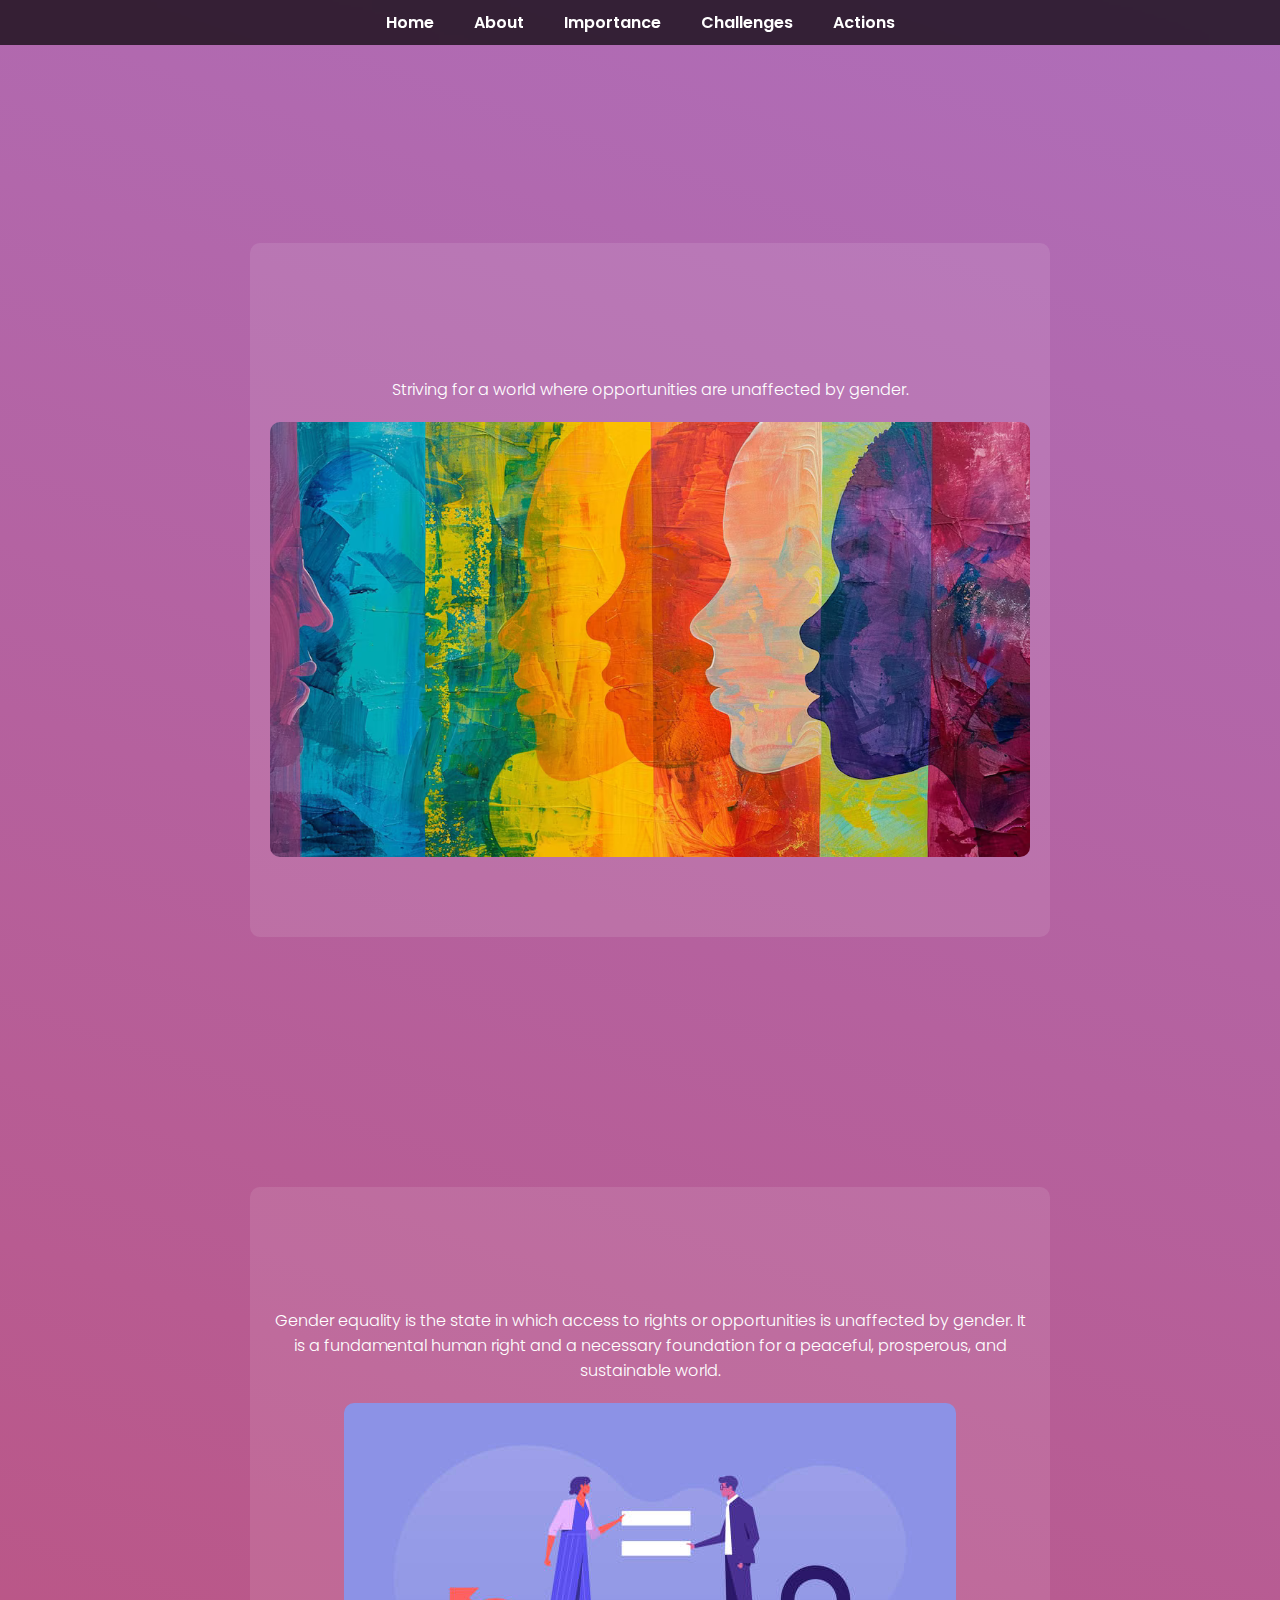
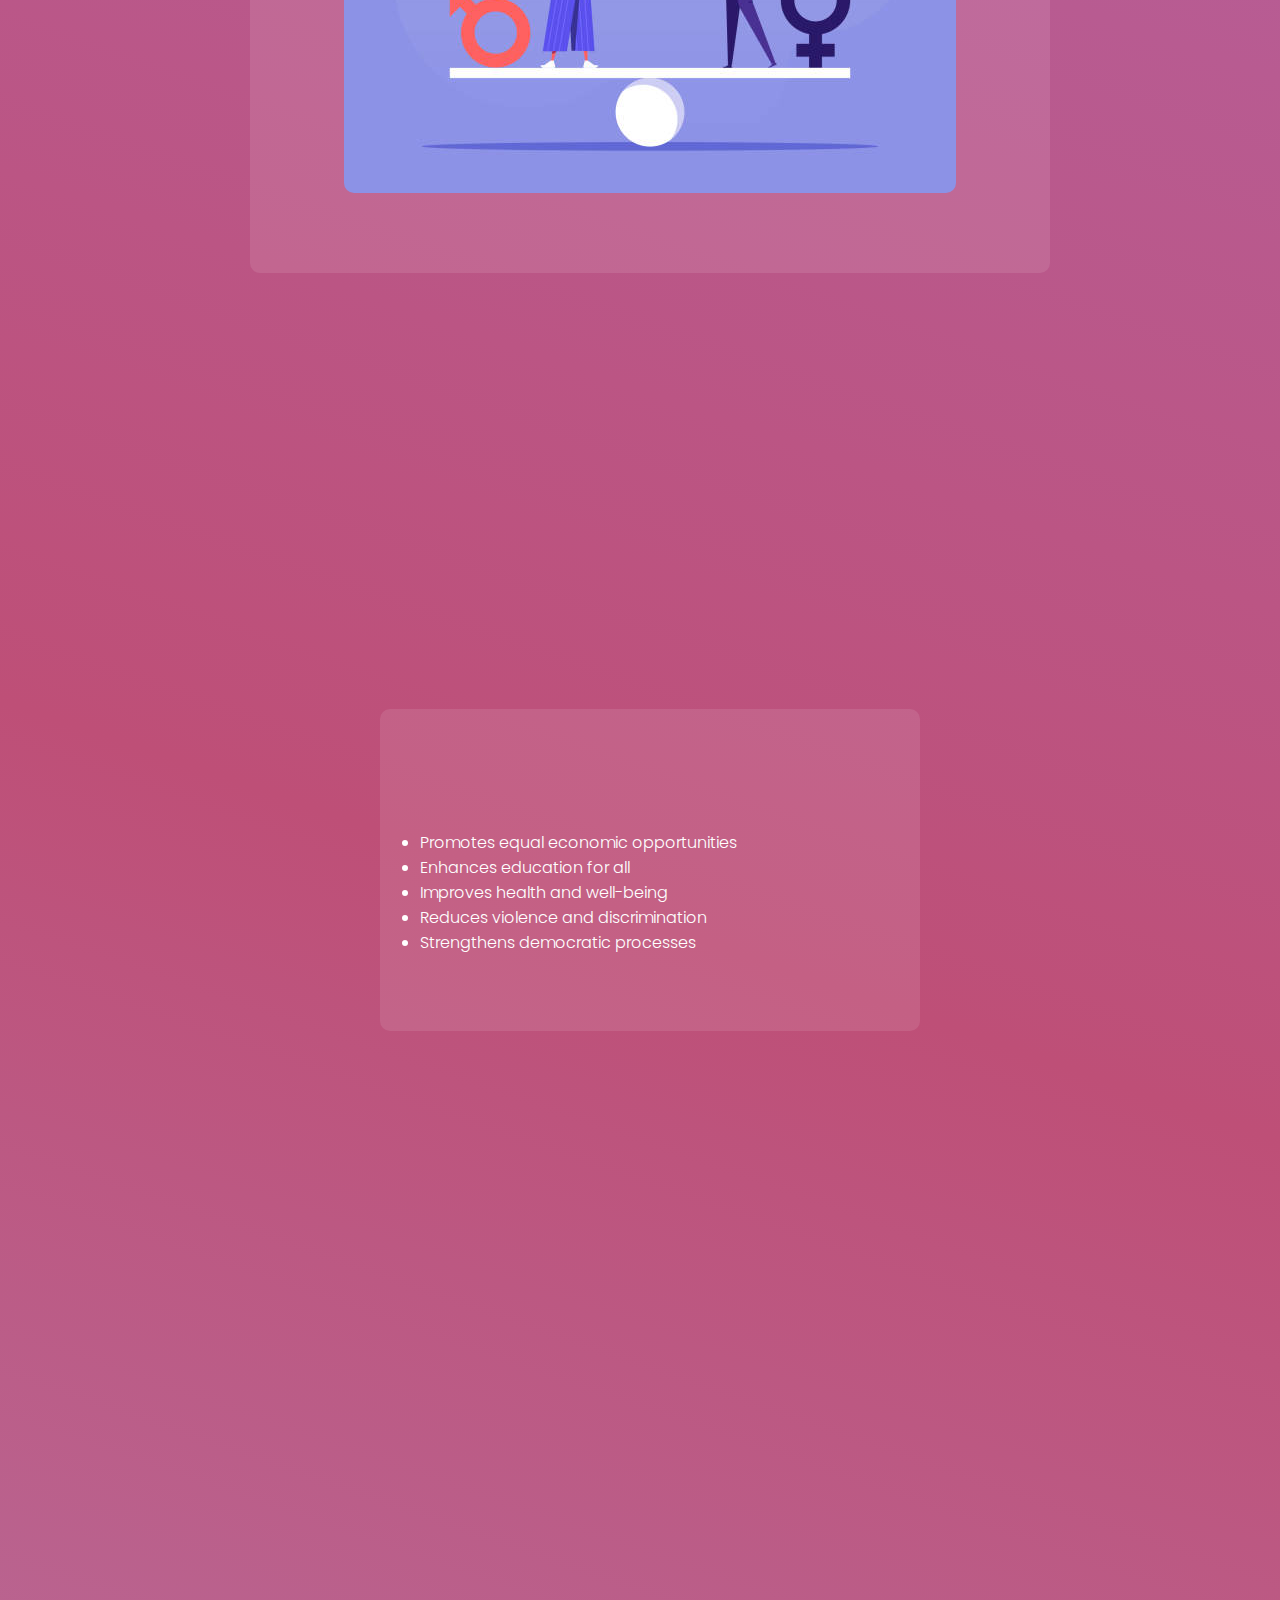
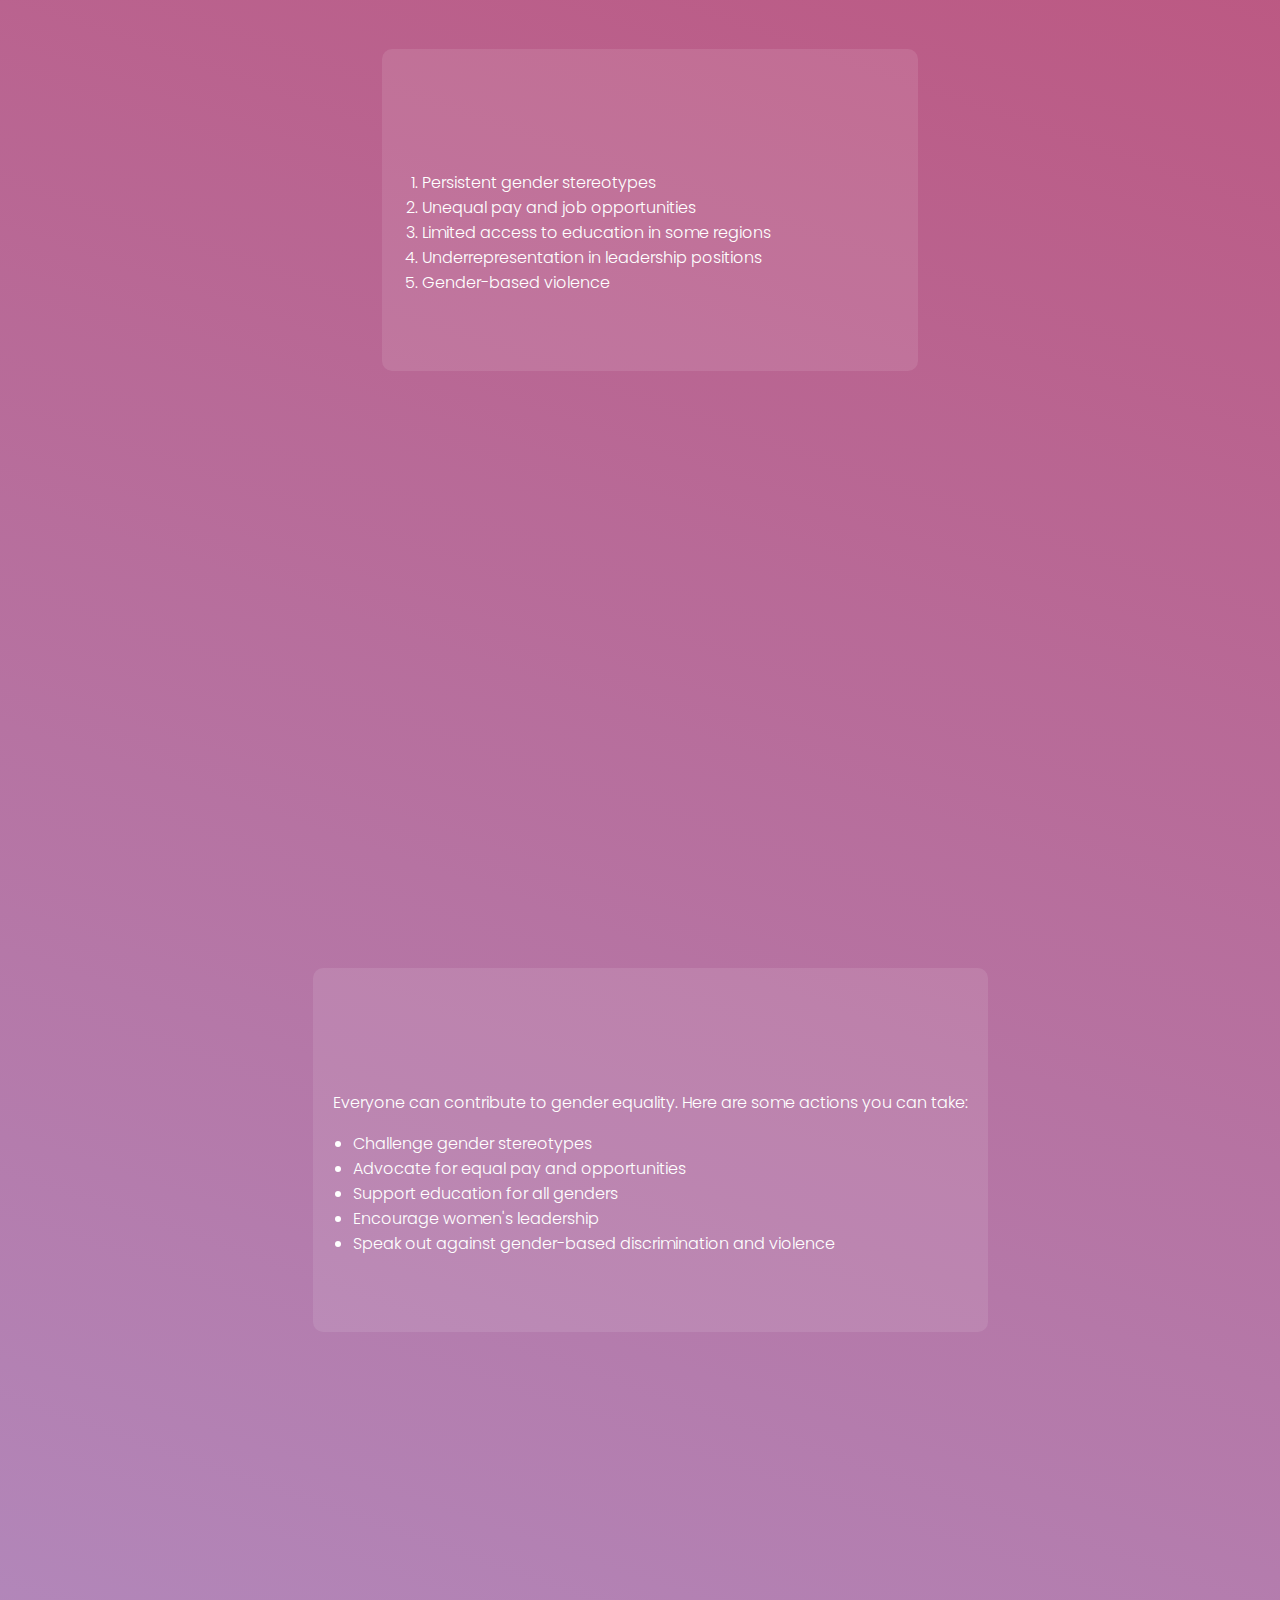
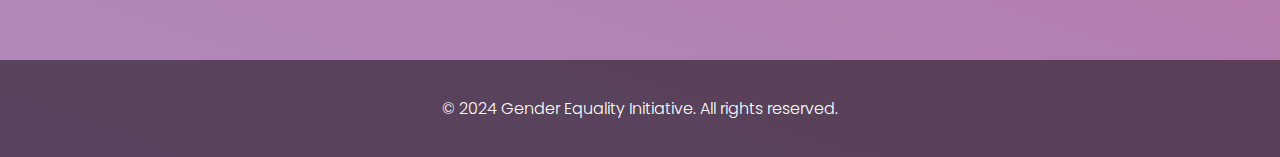
==== gender_equality_website/index.html @ d67848f8 "initial stable version" ====
<!DOCTYPE html>
<html lang="en">

<head>
    <meta charset="UTF-8">
    <meta name="viewport" content="width=device-width, initial-scale=1.0">
    <title>Gender Equality Initiative</title>
    <link rel="icon" href="./assets/icon_logo.png" type="image/x-icon">
    <link href="https://fonts.googleapis.com/css2?family=Poppins:wght@300;400;600&display=swap" rel="stylesheet">
    <link rel="stylesheet" href="style.css">
</head>

<body class="gradient-background">
    <div class="container">
        <header>
            <nav class="navbar">
                <ul>
                    <li><a href="#home">Home</a></li>
                    <li><a href="#about">About</a></li>
                    <li><a href="#importance">Importance</a></li>
                    <li><a href="#challenges">Challenges</a></li>
                    <li><a href="#actions">Actions</a></li>
                </ul>
            </nav>
        </header>

        <main>
            <section id="home">
                <div class="content">
                    <h1 class="animate-title">Gender Equality Initiative</h1>
                    <p>Striving for a world where opportunities are unaffected by gender.</p>
                    <img src="./assets/homepage_bg.png" alt="Gender Equality Symbol" class="home-image">
                </div>
            </section>

            <section id="about">
                <div class="content">
                    <h2 class="animate-title">About Gender Equality</h2>
                    <p>Gender equality is the state in which access to rights or opportunities is unaffected by gender.
                        It is a fundamental human right and a necessary foundation for a peaceful, prosperous, and
                        sustainable world.
                    </p>
                    <img src="./assets/aboutpage_img.jpg" alt="Gender Equality About" class="about-image">
                </div>
            </section>

            <section id="importance">
                <div class="content">
                    <h2 class="animate-title">Importance of Gender Equality</h2>
                    <ul>
                        <li>Promotes equal economic opportunities</li>
                        <li>Enhances education for all</li>
                        <li>Improves health and well-being</li>
                        <li>Reduces violence and discrimination</li>
                        <li>Strengthens democratic processes</li>
                    </ul>
                </div>
            </section>

            <section id="challenges">
                <div class="content">
                    <h2 class="animate-title">Challenges to Gender Equality</h2>
                    <ol>
                        <li>Persistent gender stereotypes</li>
                        <li>Unequal pay and job opportunities</li>
                        <li>Limited access to education in some regions</li>
                        <li>Underrepresentation in leadership positions</li>
                        <li>Gender-based violence</li>
                    </ol>
                </div>
            </section>

            <section id="actions">
                <div class="content">
                    <h2 class="animate-title">Actions to Promote Gender Equality</h2>
                    <p>Everyone can contribute to gender equality. Here are some actions you can take:</p>
                    <ul>
                        <li>Challenge gender stereotypes</li>
                        <li>Advocate for equal pay and opportunities</li>
                        <li>Support education for all genders</li>
                        <li>Encourage women's leadership</li>
                        <li>Speak out against gender-based discrimination and violence</li>
                    </ul>
                </div>
            </section>
        </main>
    </div>

    <footer>
        <p>&copy; 2024 Gender Equality Initiative. All rights reserved.</p>
    </footer>

    <script>
        document.addEventListener('DOMContentLoaded', function () {
            const sections = document.querySelectorAll('section');
            const navLinks = document.querySelectorAll('nav a');

            function highlightNavLink() {
                const scrollPosition = window.scrollY;

                sections.forEach((section, index) => {
                    const sectionTop = section.offsetTop - 100;
                    const sectionBottom = sectionTop + section.offsetHeight;

                    if (scrollPosition >= sectionTop && scrollPosition < sectionBottom) {
                        navLinks.forEach(link => link.classList.remove('active'));
                        navLinks[index].classList.add('active');
                        section.classList.add('visible');
                    }
                });
            }

            window.addEventListener('scroll', highlightNavLink);
            highlightNavLink();
        });
    </script>
</body>

</html>
---- gender_equality_website/style.css ----
/* General CSS */
body, html {
    margin: 0;
    padding: 0;
    font-family: 'Poppins', sans-serif;
    scroll-behavior: smooth;
    overflow-x: hidden;
}

.gradient-background {
    background: linear-gradient(199deg, #a87bd6, #be4f77, #aba5de, #c26ee5, #8f6eff, #ffffff);
    background-size: 360% 360%;
    animation: gradient-animation 20s ease infinite;
    color: white;
}

@keyframes gradient-animation {
    0% { background-position: 0% 50%; }
    50% { background-position: 100% 50%; }
    100% { background-position: 0% 50%; }
}

.container {
    display: flex;
    justify-content: center;
    align-items: flex-start;
    gap: 20px;
    padding-top: 20px;
}

/* Navbar */
.navbar {
    position: fixed;
    top: 0;
    left: 0;
    width: 100%;
    background-color: rgba(0, 0, 0, 0.7);
    backdrop-filter: blur(5px);
    z-index: 1000;
}

.navbar ul {
    list-style-type: none;
    padding: 10px 20px; /* Added padding for spacing */
    margin: 0;
    display: flex;
    justify-content: center; /* Center items */
}

.navbar ul li {
    margin: 0 20px; /* Adjusted margin for spacing */
}

.navbar ul li a {
    color: white;
    text-decoration: none;
    font-weight: 600;
    transition: color 0.3s ease;
    display: block;
}

.navbar ul li a:hover, .navbar ul li a.active {
    color: #a87bd6;
}

/* Main Content */
main {
    max-width: 800px;
    padding: 80px 20px 20px; /* Adjusted top padding to avoid overlap with navbar */
    border-radius: 10px;
}

section {
    min-height: 100vh;
    display: flex;
    align-items: center;
    justify-content: center;
    opacity: 1;
    transform: translateY(0);
    transition: opacity 0.5s, transform 0.5s;
    scroll-margin-top: 60px;
    margin: 40px 0; /* Added margin between sections */
}

.content {
    max-width: 800px;
    margin: 0 auto;
    padding: 20px 20px 60px; /* Added bottom padding for spacing */
    background-color: rgba(255, 255, 255, 0.1);
    border-radius: 10px;
}

.content p{
    text-align: center;
}

/* Headings */
h1, h2 {
    color: #ffffff;
    font-weight: 600;
    text-align: center;
}

h1 {
    font-size: 2.5em;
}

h2 {
    font-size: 2em;
}

p, li {
    font-weight: 300;
}

/* Title Animation */
.animate-title {
    opacity: 0;
    transform: translateY(20px);
    transition: opacity 0.5s 0.2s, transform 0.5s 0.2s;
}

section.visible .animate-title {
    opacity: 1;
    transform: translateY(0);
}

/* Lists */
ul, ol {
    padding-left: 20px;
}

.home-image, .about-image {
    max-width: 100%;
    height: auto;
    display: block;
    margin: 20px auto;
    border-radius: 10px;
}

/* Footer */
footer {
    text-align: center;
    padding: 20px;
    background-color: rgba(0, 0, 0, 0.5);
    font-weight: 300;
}

/* Responsive Adjustments */
@media (max-width: 1024px) {
    main {
        padding-top: 80px; /* Adjusted top padding */
    }
}

@media (max-width: 600px) {
    .navbar ul {
        flex-direction: column; /* Stack items vertically */
        align-items: center; /* Center items */
    }

    .navbar ul li {
        margin: 10px 0; /* Adjusted margin for spacing */
    }

    main {
        width: 90%;
        padding-top: 80px; /* Adjusted top padding */
        margin: 0 auto;
    }

    h1 {
        font-size: 1.8em;
    }

    h2 {
        font-size: 1.5em;
    }

    .home-image, .about-image {
        width: 100%;
        max-width: 100%;
    }
}
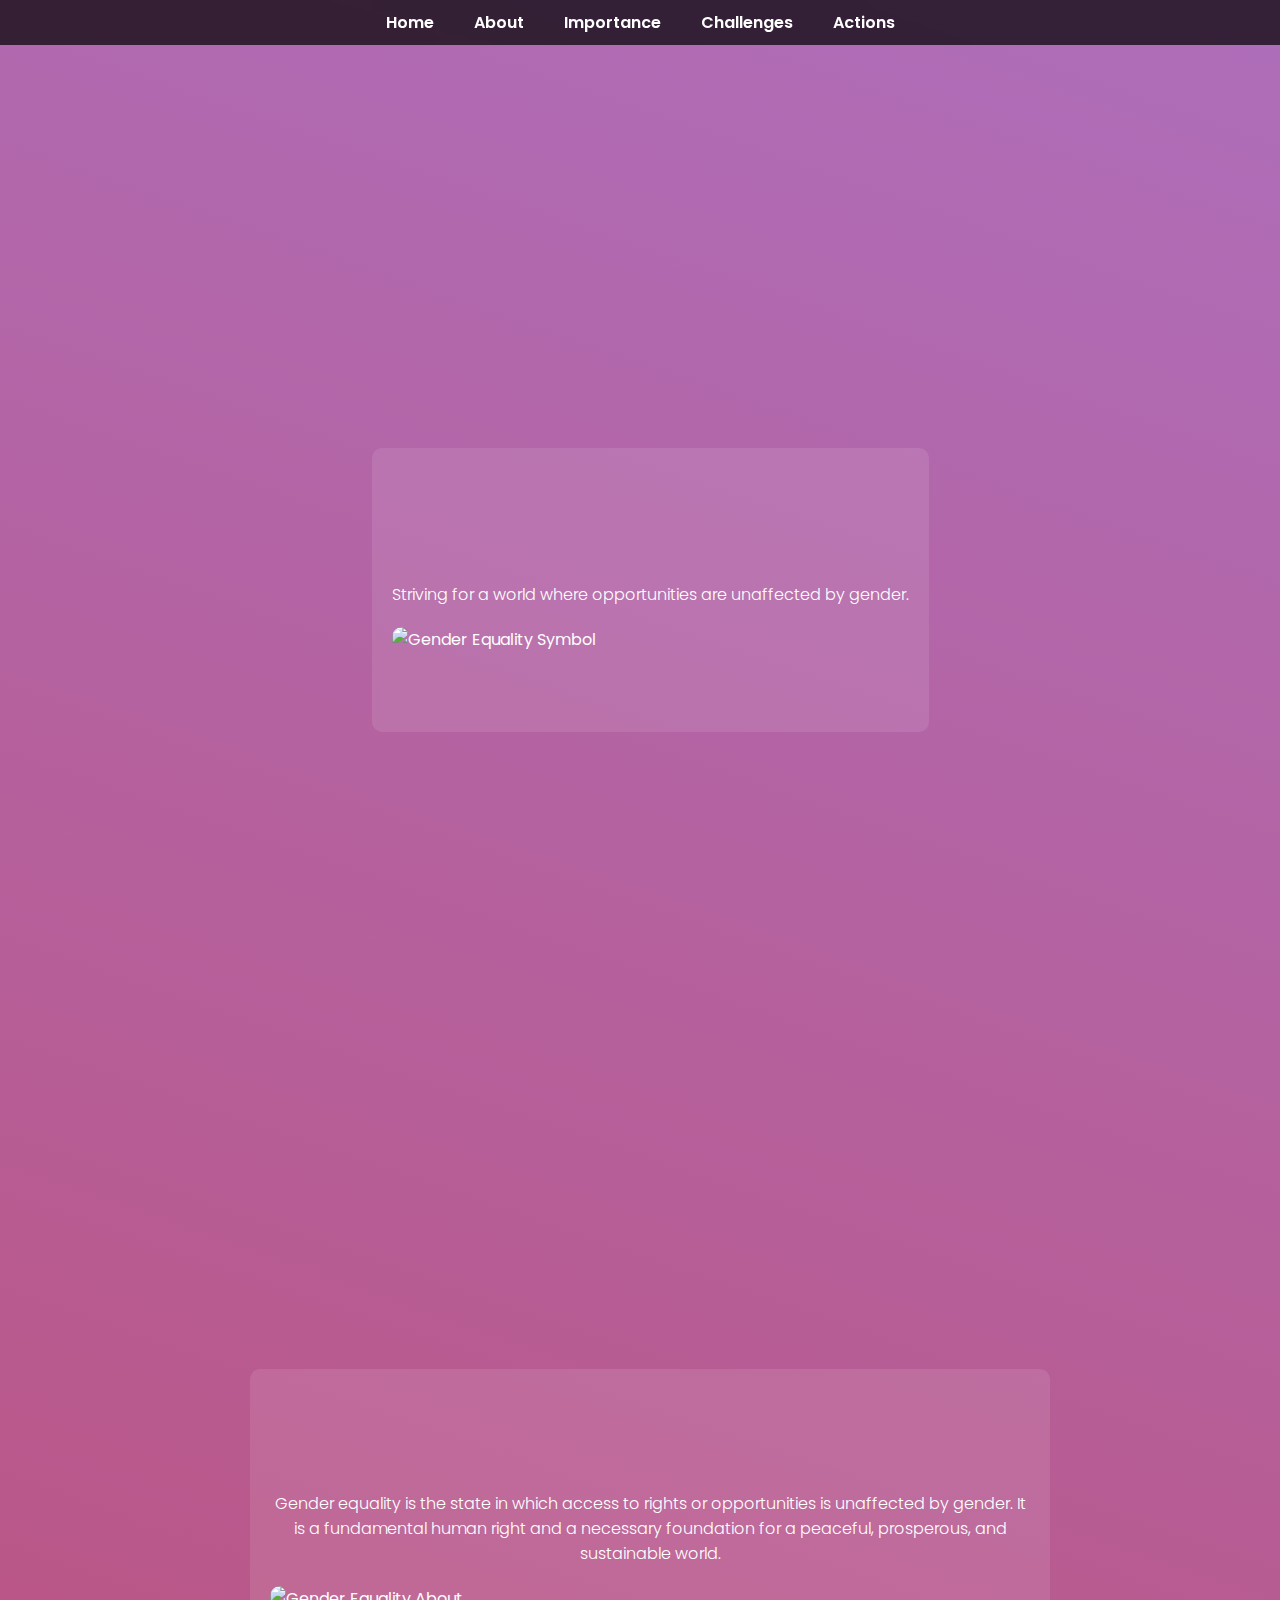
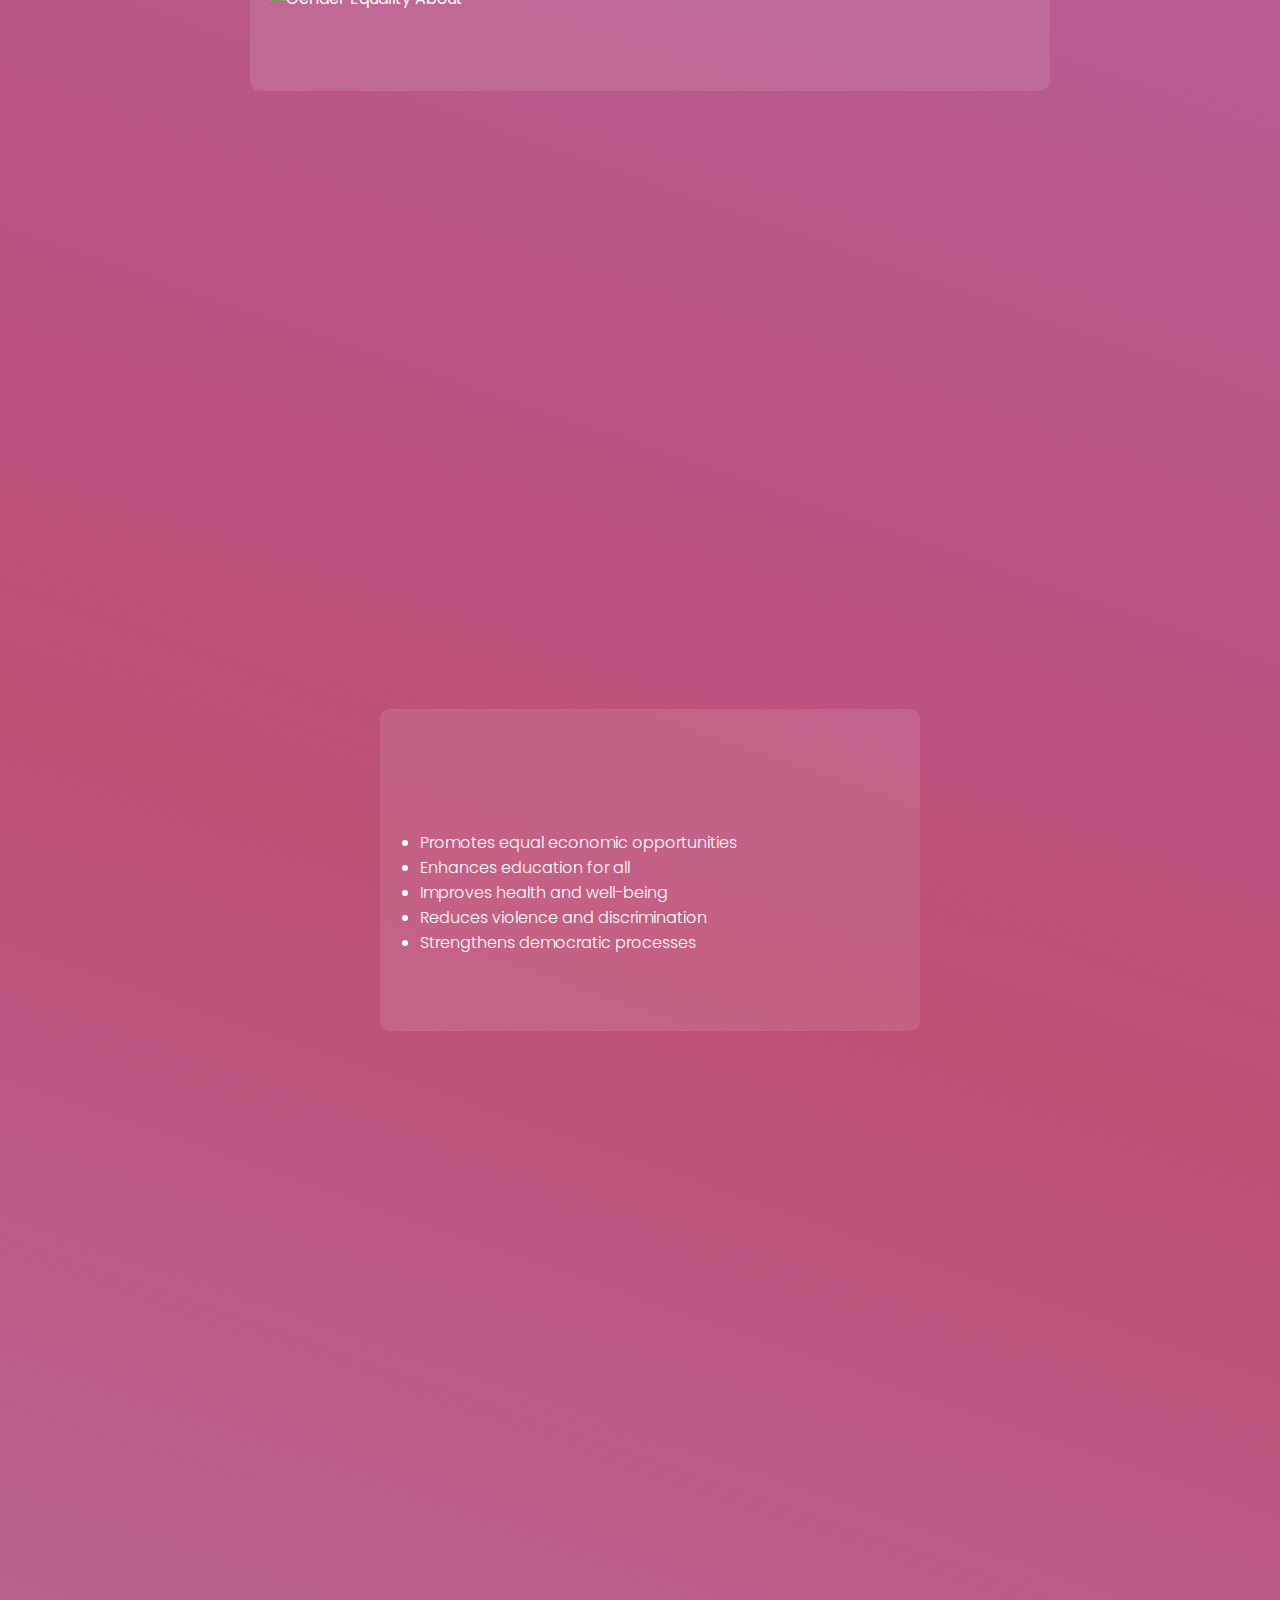
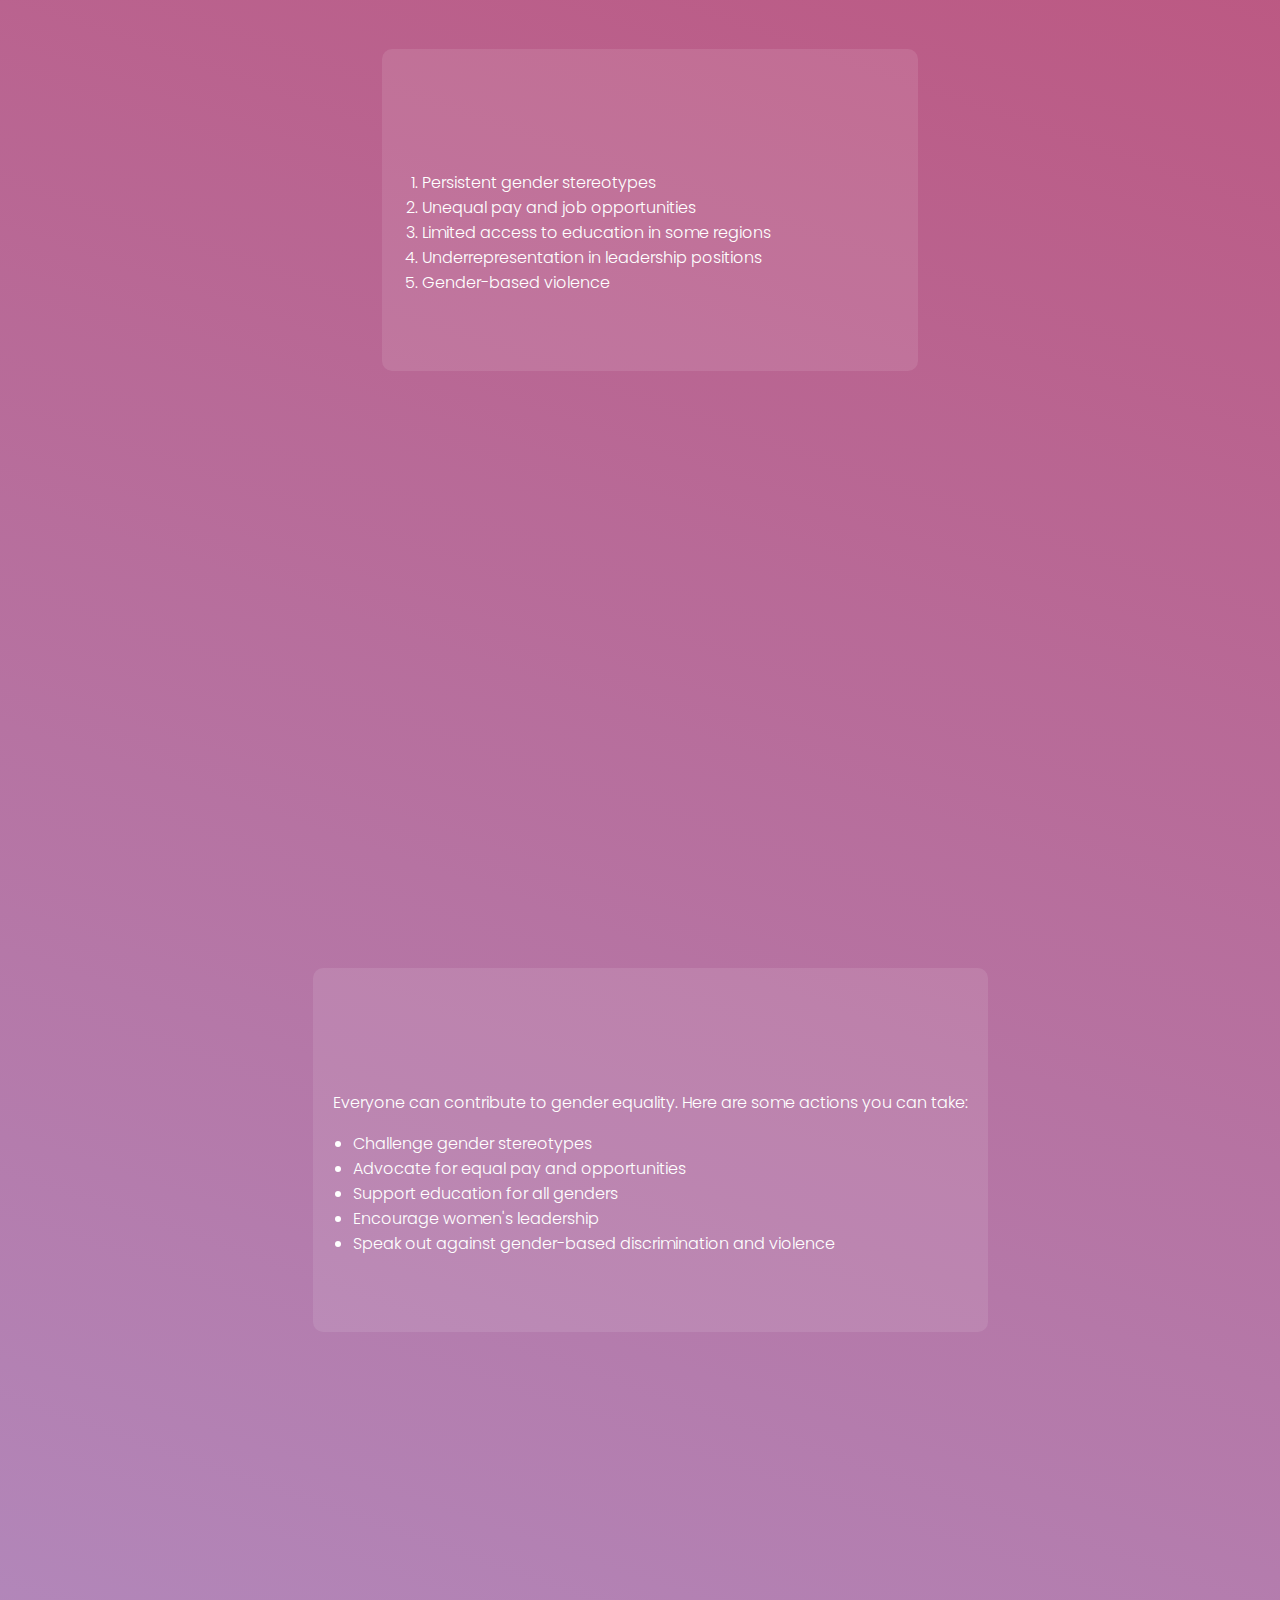
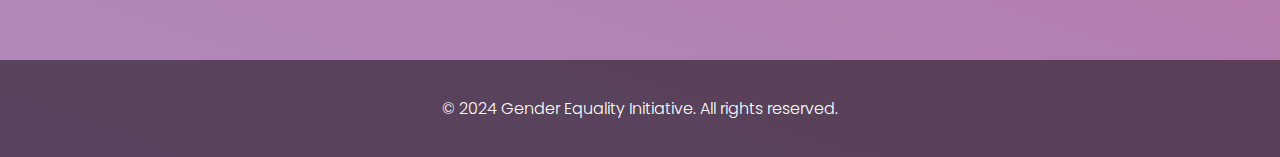
==== commit e426778d: "Update index.html" ====
--- a/gender_equality_website/index.html
+++ b/gender_equality_website/index.html
@@ -5,7 +5,7 @@
     <meta charset="UTF-8">
     <meta name="viewport" content="width=device-width, initial-scale=1.0">
     <title>Gender Equality Initiative</title>
-    <link rel="icon" href="./assets/icon_logo.png" type="image/x-icon">
+    <link rel="icon" href="./downloads/icon_logo.png" type="image/x-icon">
     <link href="https://fonts.googleapis.com/css2?family=Poppins:wght@300;400;600&display=swap" rel="stylesheet">
     <link rel="stylesheet" href="style.css">
 </head>
@@ -29,7 +29,7 @@
                 <div class="content">
                     <h1 class="animate-title">Gender Equality Initiative</h1>
                     <p>Striving for a world where opportunities are unaffected by gender.</p>
-                    <img src="./assets/homepage_bg.png" alt="Gender Equality Symbol" class="home-image">
+                    <img src="./downloads/homepage_bg.png" alt="Gender Equality Symbol" class="home-image">
                 </div>
             </section>
 
@@ -40,7 +40,7 @@
                         It is a fundamental human right and a necessary foundation for a peaceful, prosperous, and
                         sustainable world.
                     </p>
-                    <img src="./assets/aboutpage_img.jpg" alt="Gender Equality About" class="about-image">
+                    <img src="./downloads/aboutpage_img.jpg" alt="Gender Equality About" class="about-image">
                 </div>
             </section>
 
@@ -116,4 +116,4 @@
     </script>
 </body>
 
-</html>+</html>
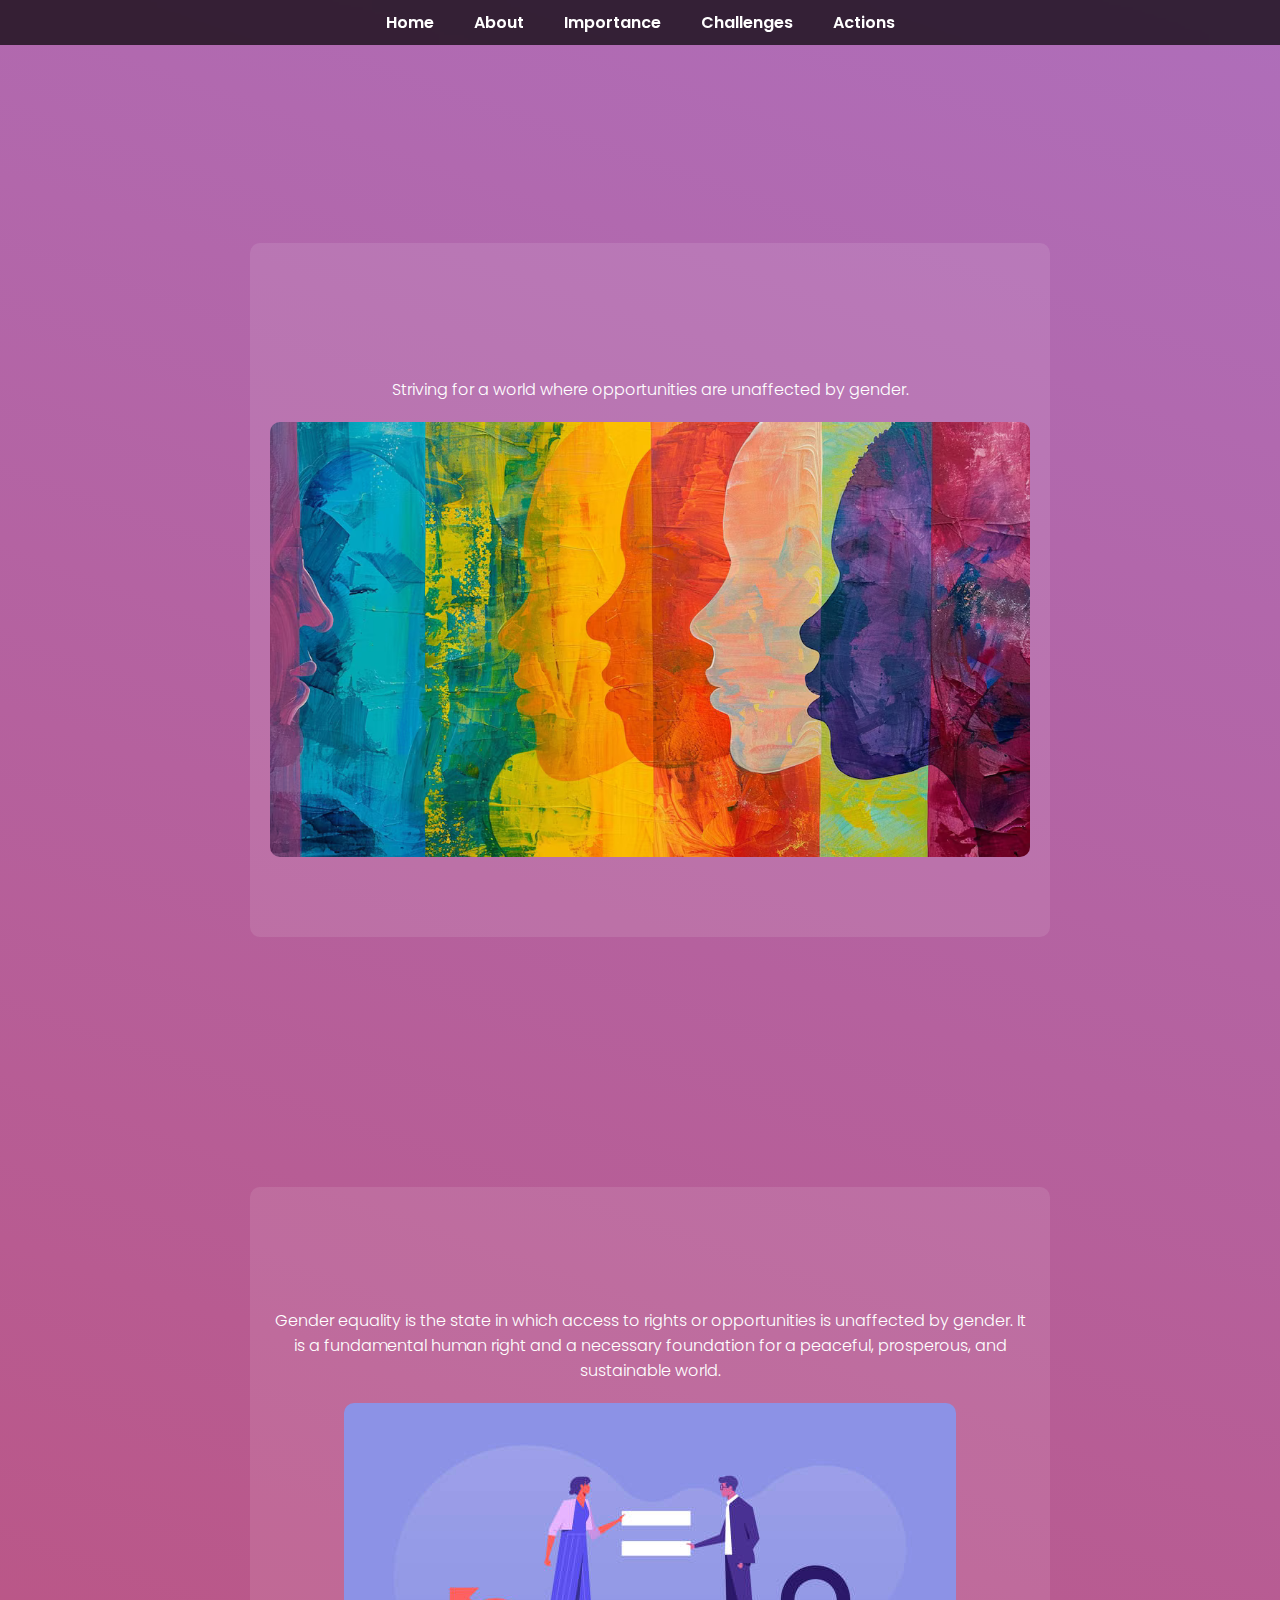
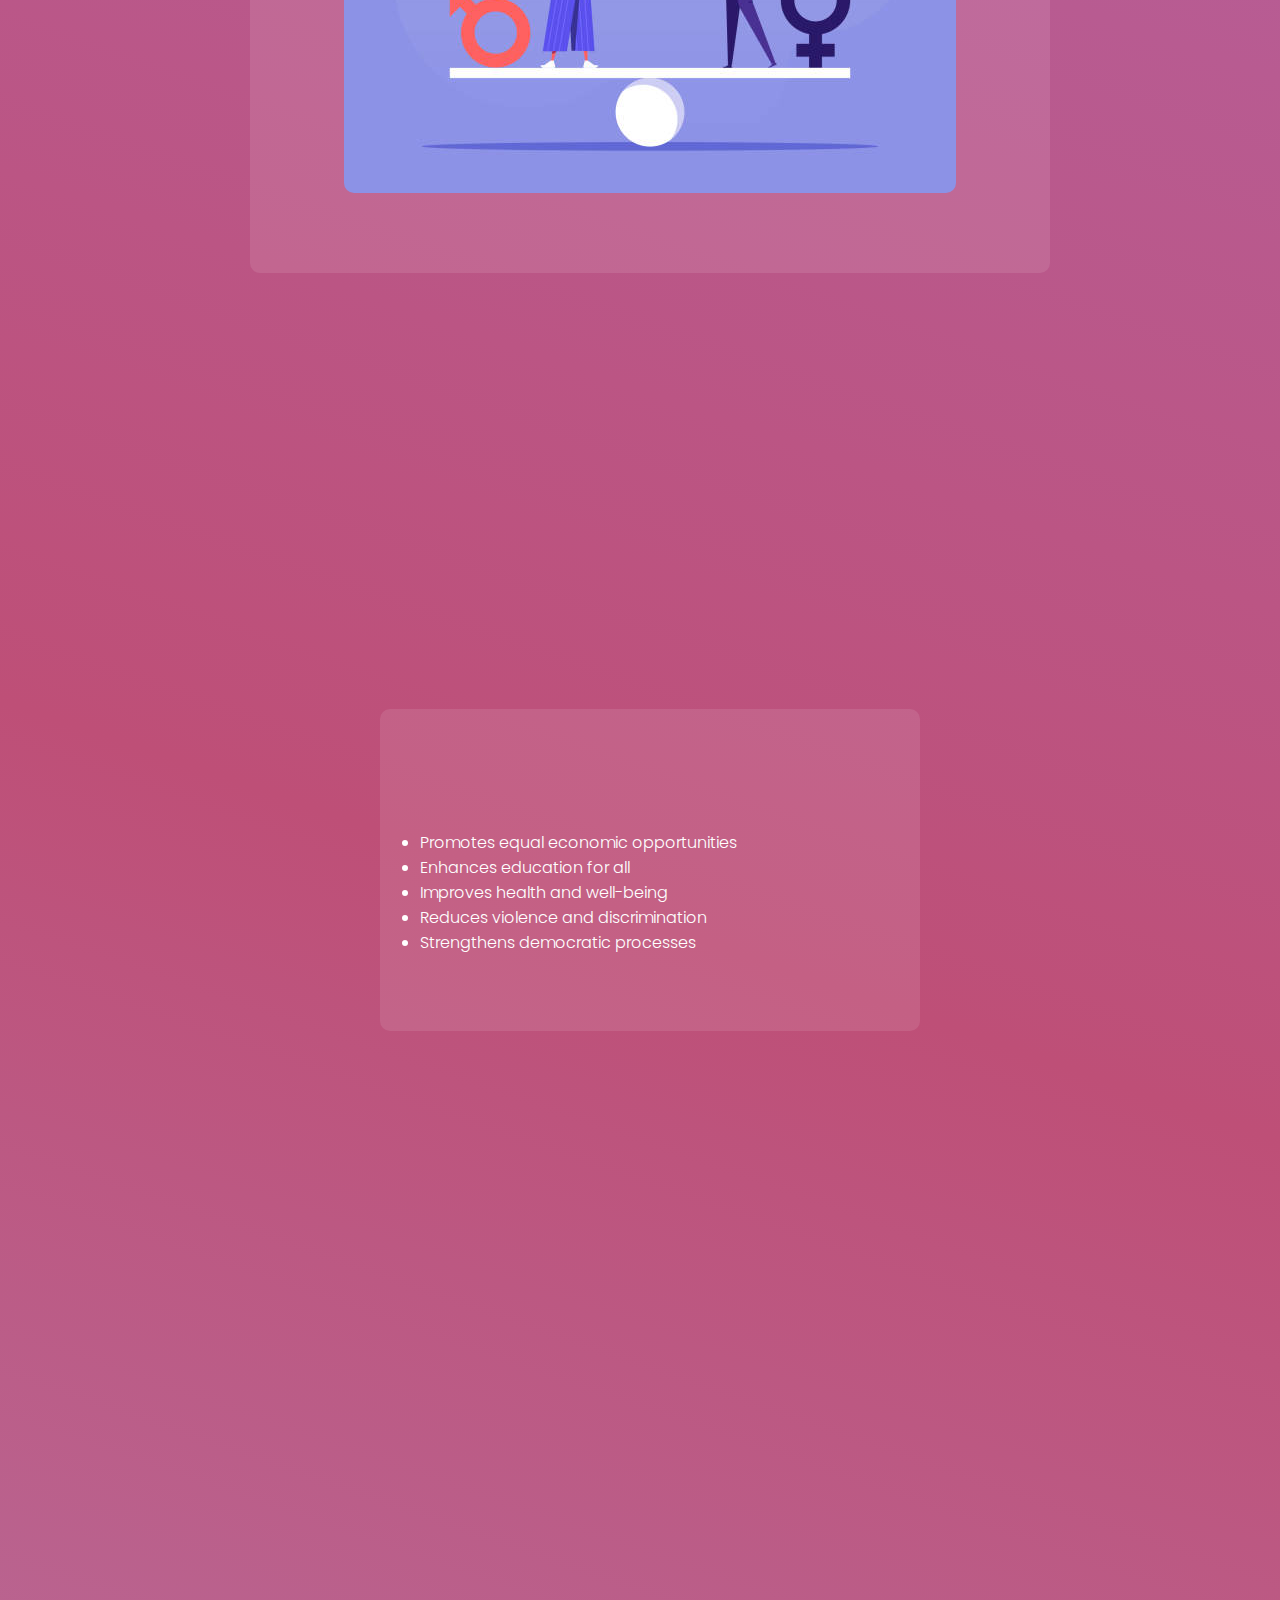
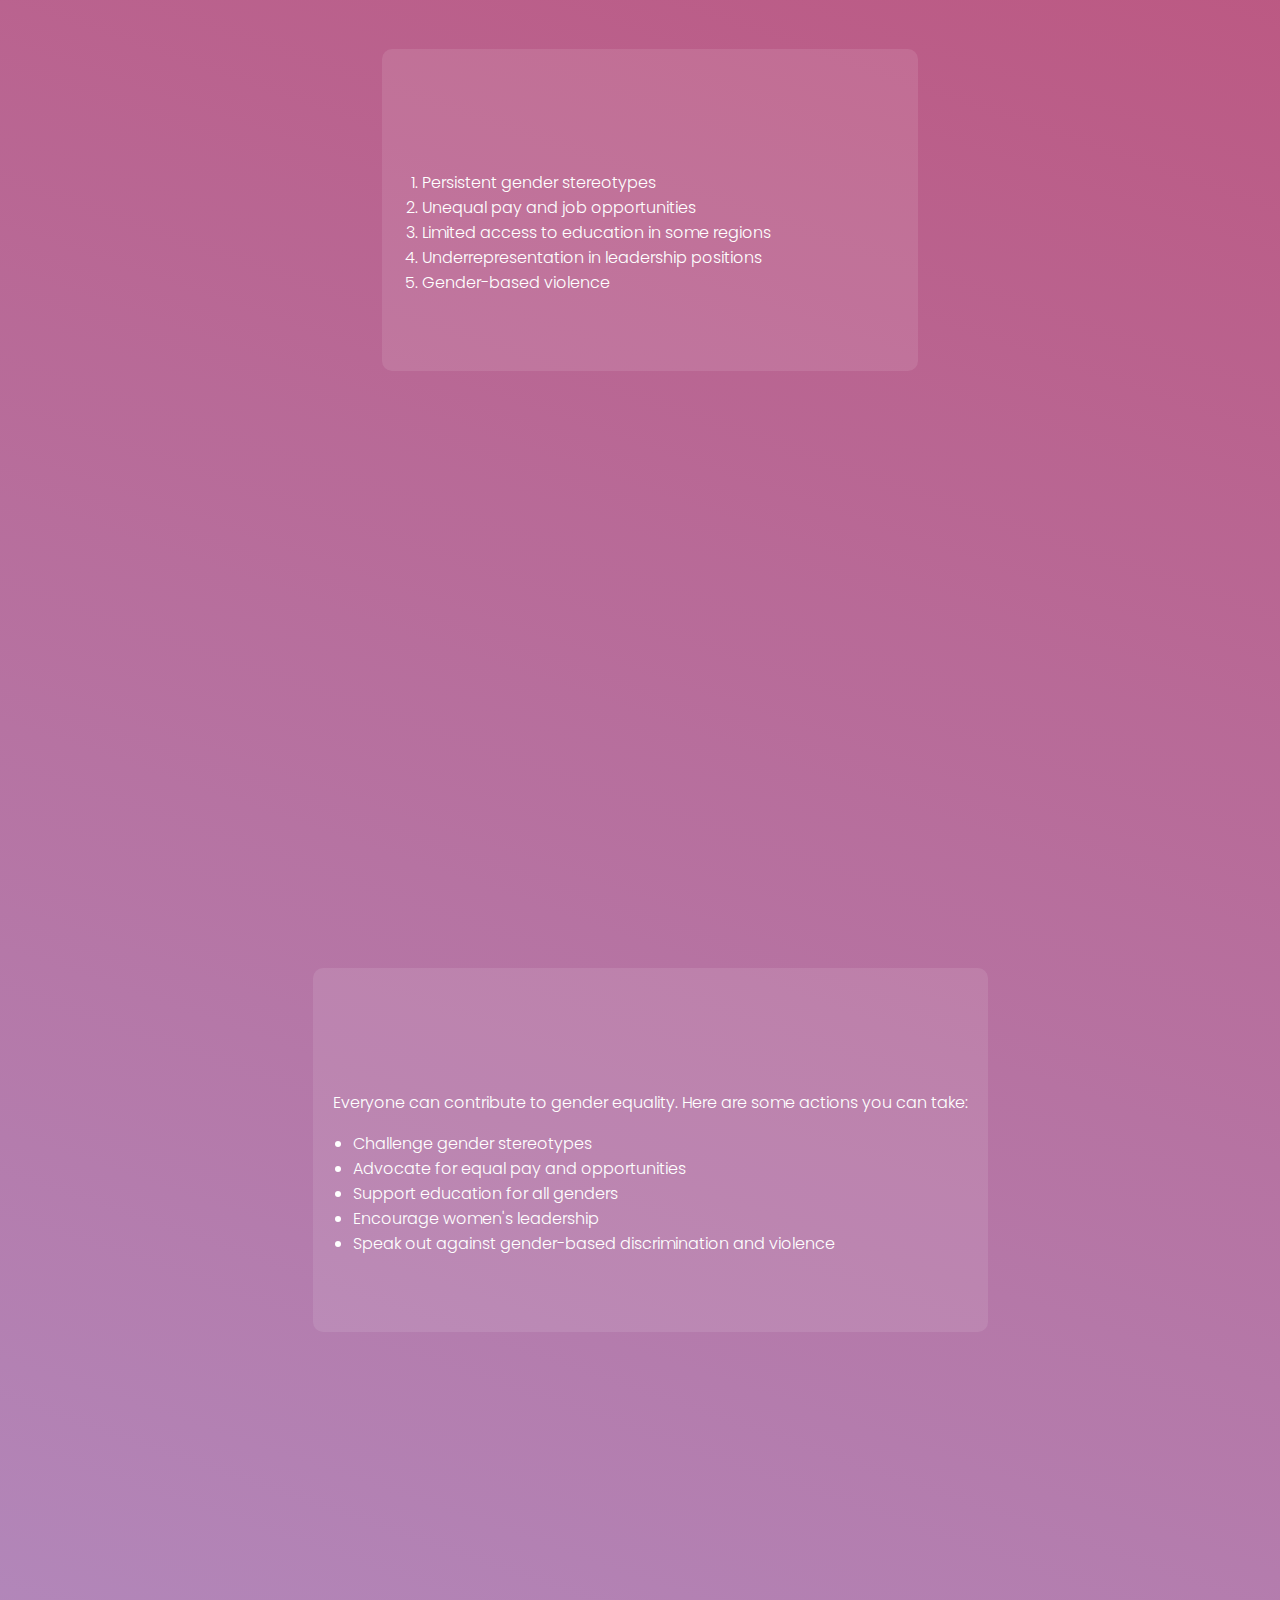
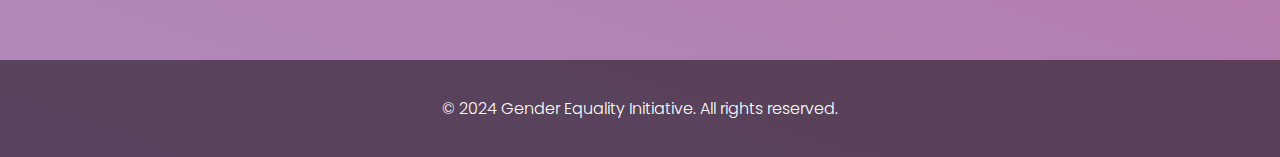
==== commit 2a68a36e: "Update index.html" ====
--- a/gender_equality_website/index.html
+++ b/gender_equality_website/index.html
@@ -5,7 +5,7 @@
     <meta charset="UTF-8">
     <meta name="viewport" content="width=device-width, initial-scale=1.0">
     <title>Gender Equality Initiative</title>
-    <link rel="icon" href="./downloads/icon_logo.png" type="image/x-icon">
+    <link rel="icon" href="./assets/icon_logo.png" type="image/x-icon">
     <link href="https://fonts.googleapis.com/css2?family=Poppins:wght@300;400;600&display=swap" rel="stylesheet">
     <link rel="stylesheet" href="style.css">
 </head>
@@ -29,7 +29,7 @@
                 <div class="content">
                     <h1 class="animate-title">Gender Equality Initiative</h1>
                     <p>Striving for a world where opportunities are unaffected by gender.</p>
-                    <img src="./downloads/homepage_bg.png" alt="Gender Equality Symbol" class="home-image">
+                    <img src="./assets/homepage_bg.png" alt="Gender Equality Symbol" class="home-image">
                 </div>
             </section>
 
@@ -40,7 +40,7 @@
                         It is a fundamental human right and a necessary foundation for a peaceful, prosperous, and
                         sustainable world.
                     </p>
-                    <img src="./downloads/aboutpage_img.jpg" alt="Gender Equality About" class="about-image">
+                    <img src="./assets/aboutpage_img.jpg" alt="Gender Equality About" class="about-image">
                 </div>
             </section>
 
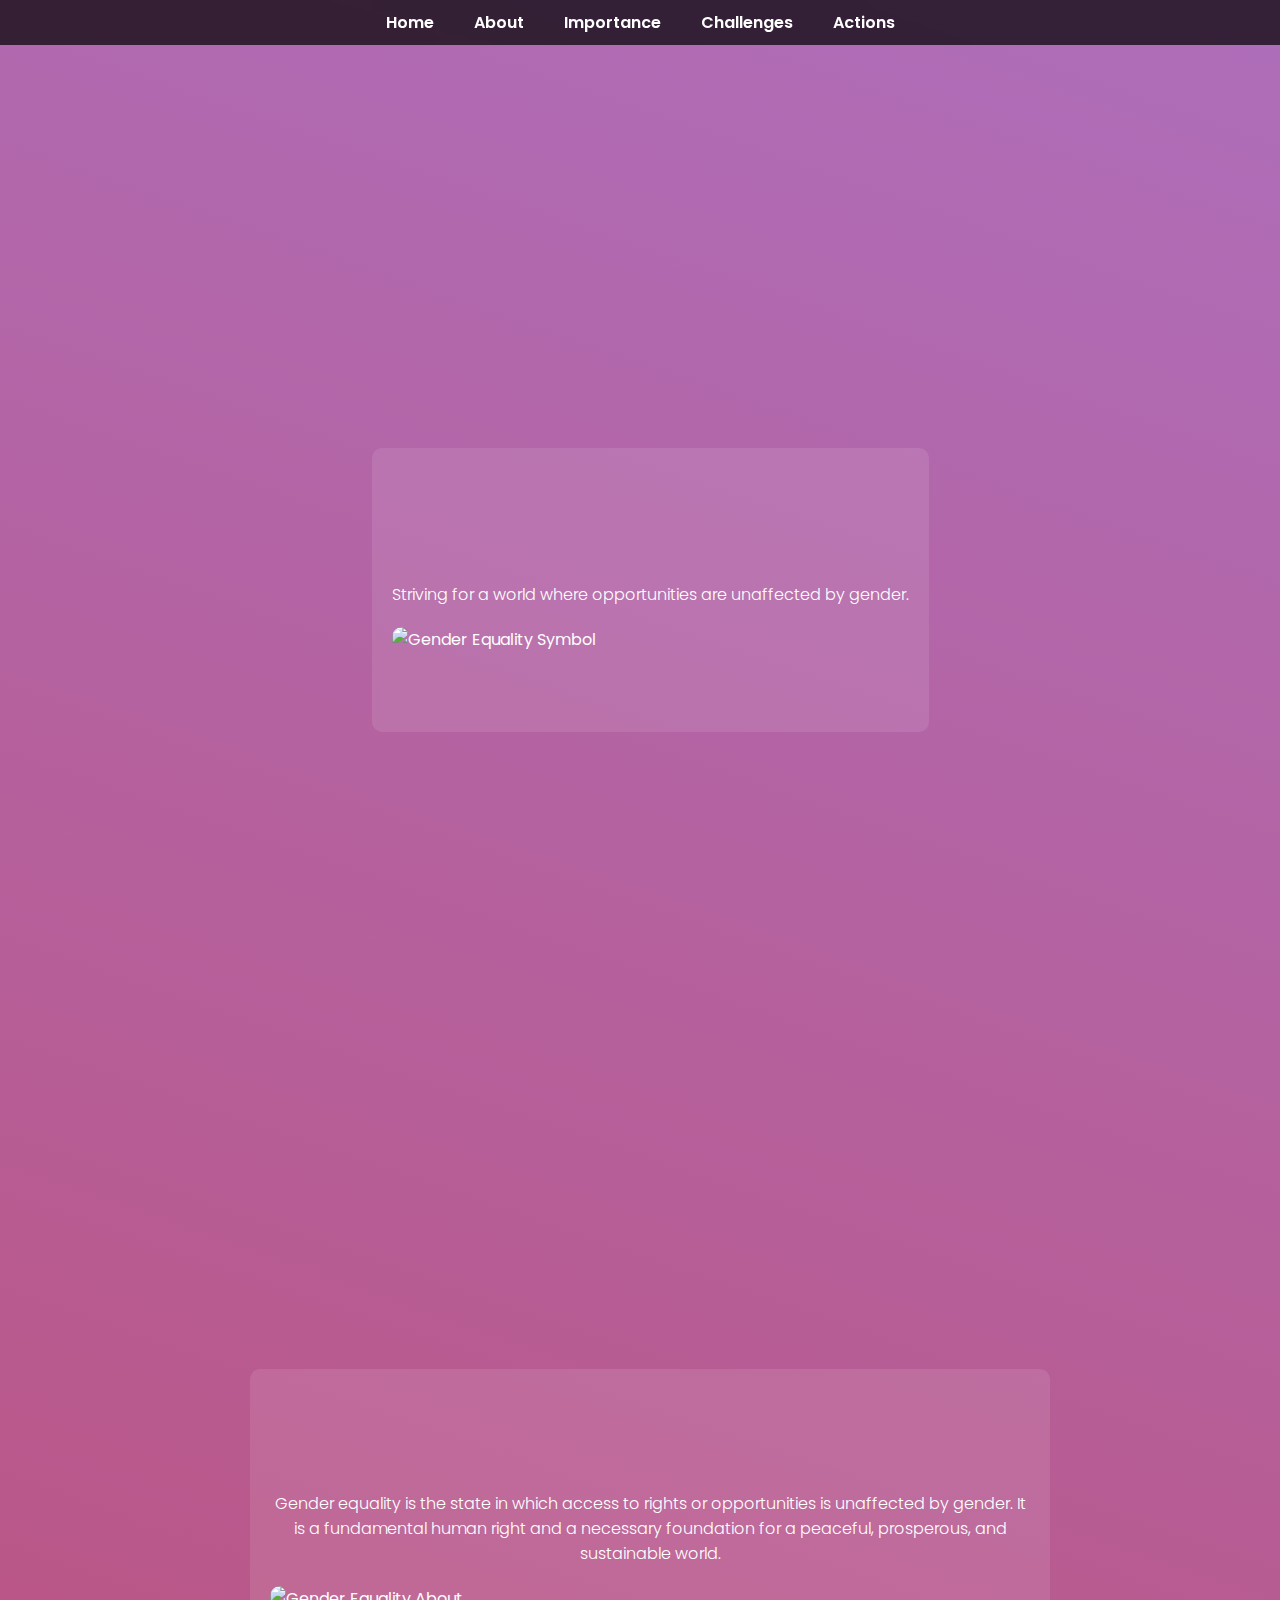
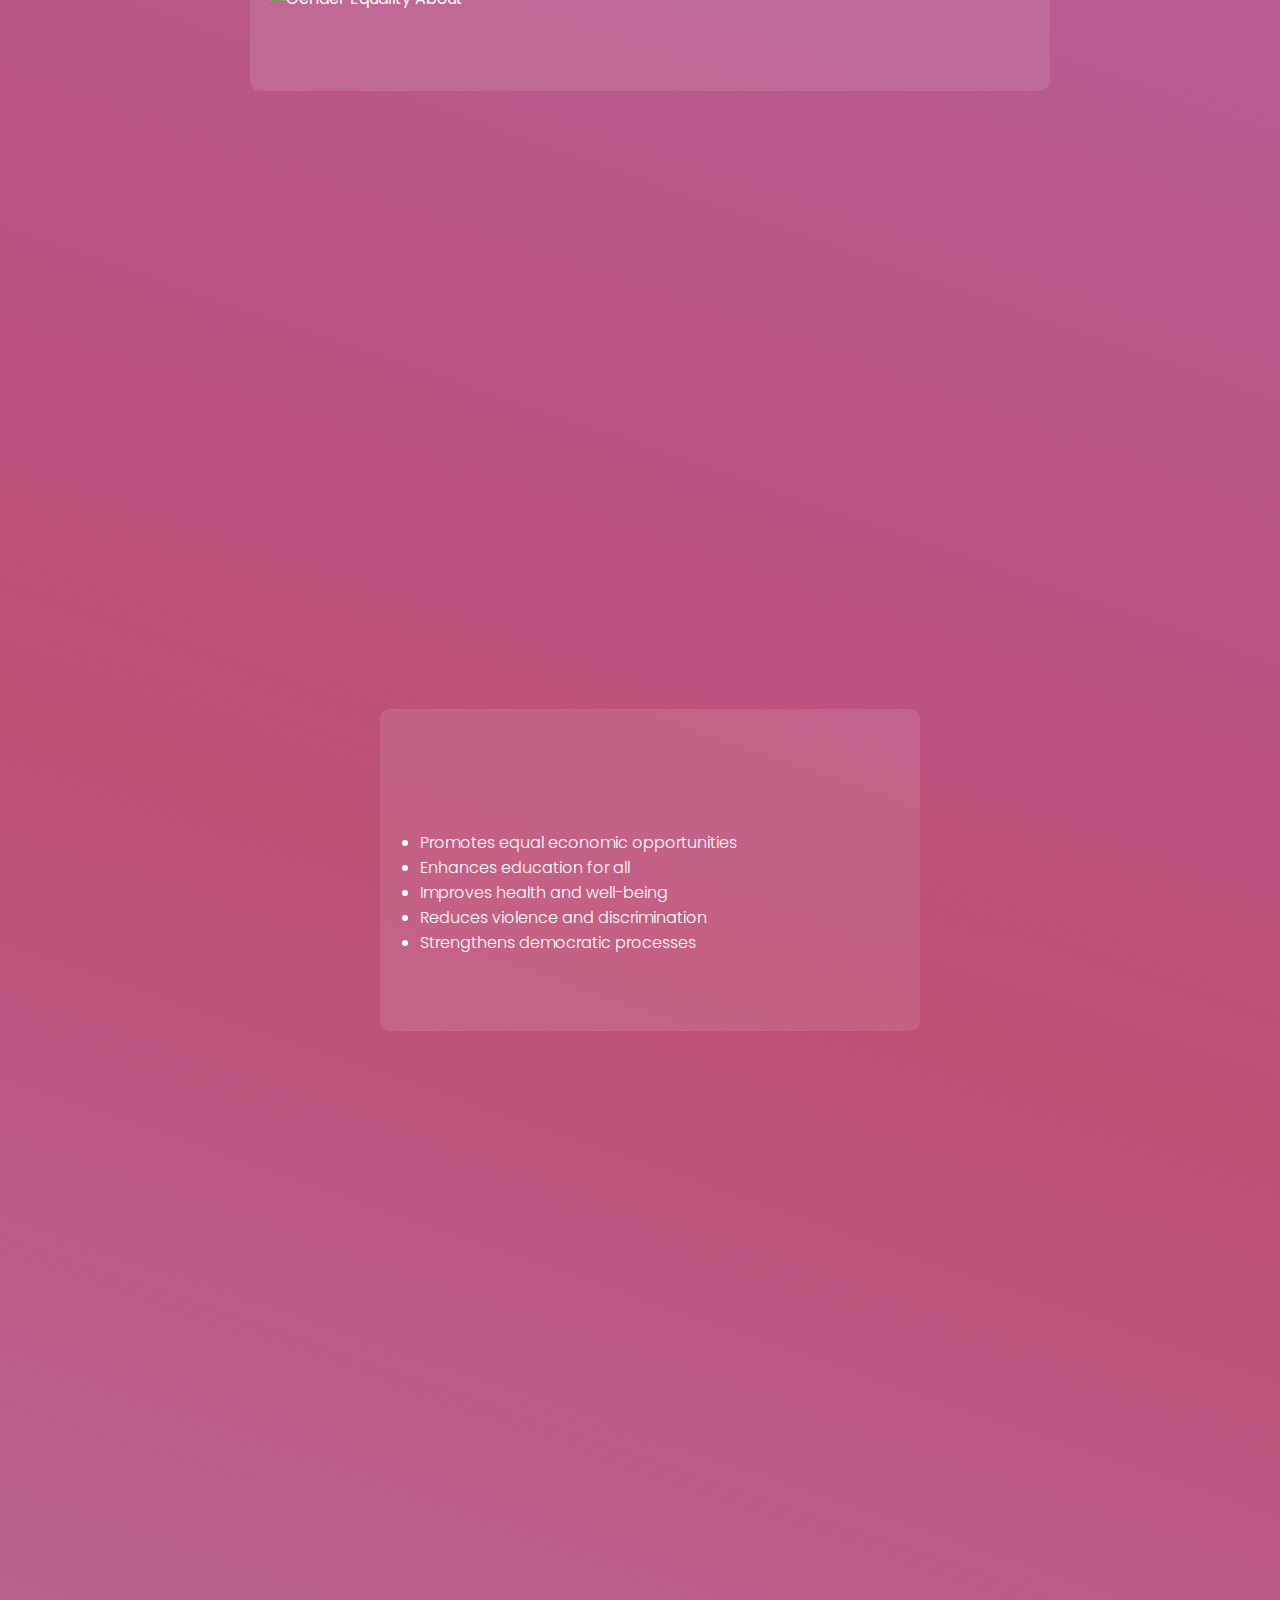
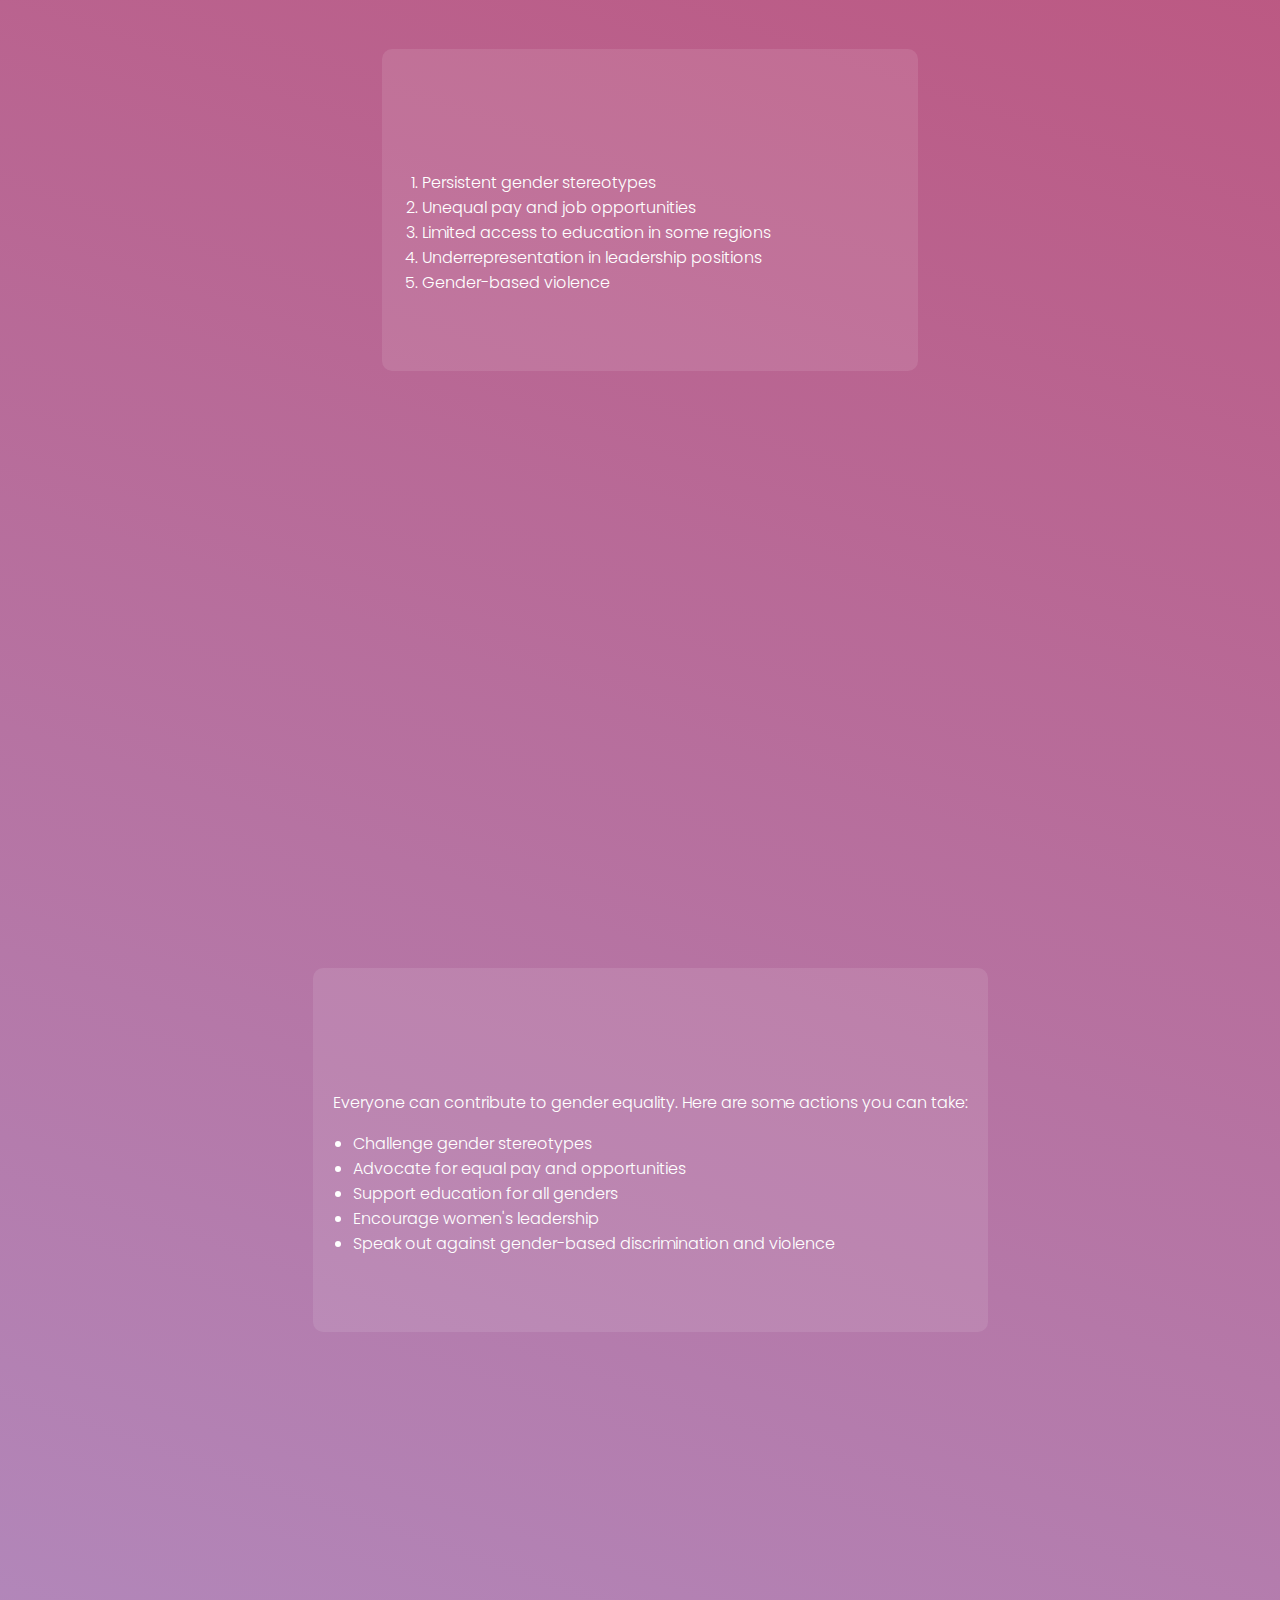
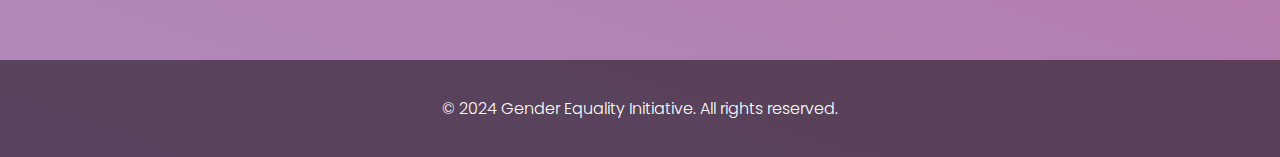
==== commit 2fff2686: "Update index.html" ====
--- a/gender_equality_website/index.html
+++ b/gender_equality_website/index.html
@@ -5,7 +5,7 @@
     <meta charset="UTF-8">
     <meta name="viewport" content="width=device-width, initial-scale=1.0">
     <title>Gender Equality Initiative</title>
-    <link rel="icon" href="./assets/icon_logo.png" type="image/x-icon">
+    <link rel="icon" href="./aboutpage_img/icon_logo.png" type="image/x-icon">
     <link href="https://fonts.googleapis.com/css2?family=Poppins:wght@300;400;600&display=swap" rel="stylesheet">
     <link rel="stylesheet" href="style.css">
 </head>
@@ -29,7 +29,7 @@
                 <div class="content">
                     <h1 class="animate-title">Gender Equality Initiative</h1>
                     <p>Striving for a world where opportunities are unaffected by gender.</p>
-                    <img src="./assets/homepage_bg.png" alt="Gender Equality Symbol" class="home-image">
+                    <img src="./aboutpage_img/homepage_bg.png" alt="Gender Equality Symbol" class="home-image">
                 </div>
             </section>
 
@@ -40,7 +40,7 @@
                         It is a fundamental human right and a necessary foundation for a peaceful, prosperous, and
                         sustainable world.
                     </p>
-                    <img src="./assets/aboutpage_img.jpg" alt="Gender Equality About" class="about-image">
+                    <img src="./aboutpage.img/aboutpage_img.jpg" alt="Gender Equality About" class="about-image">
                 </div>
             </section>
 
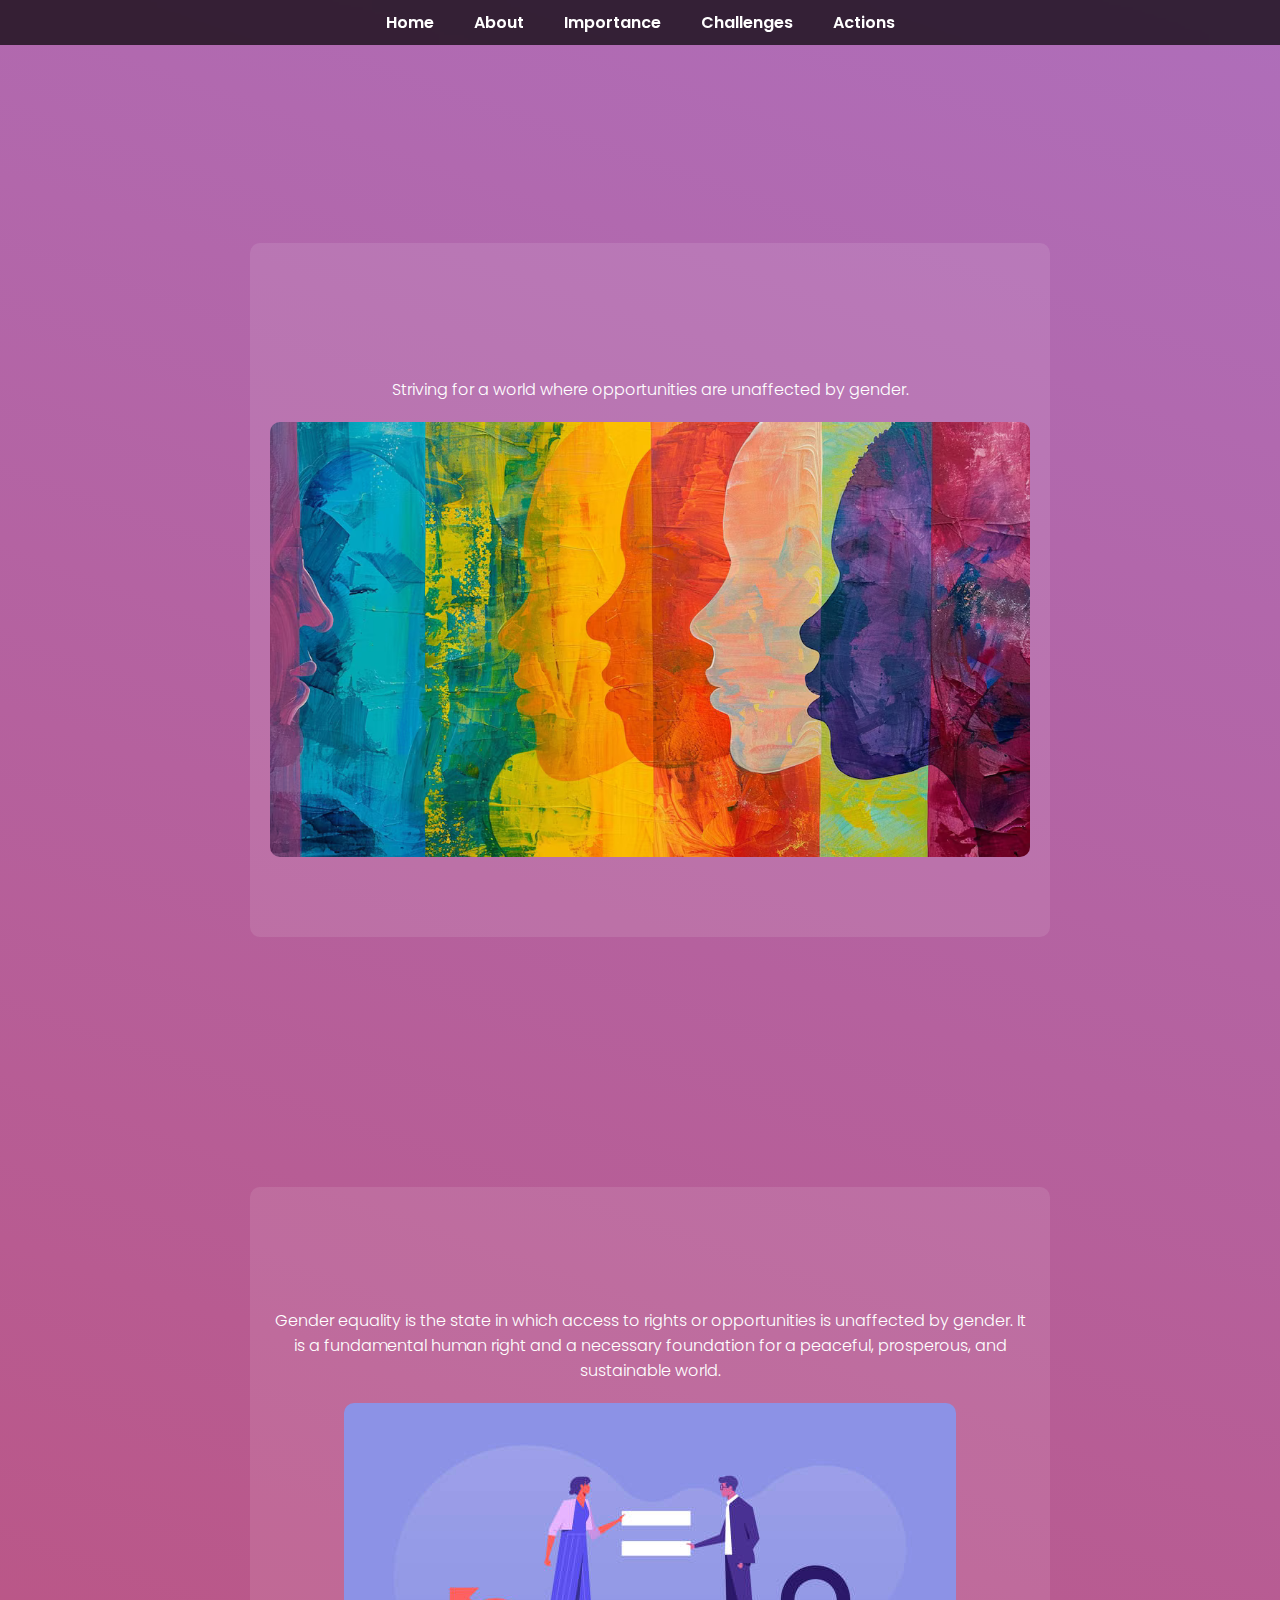
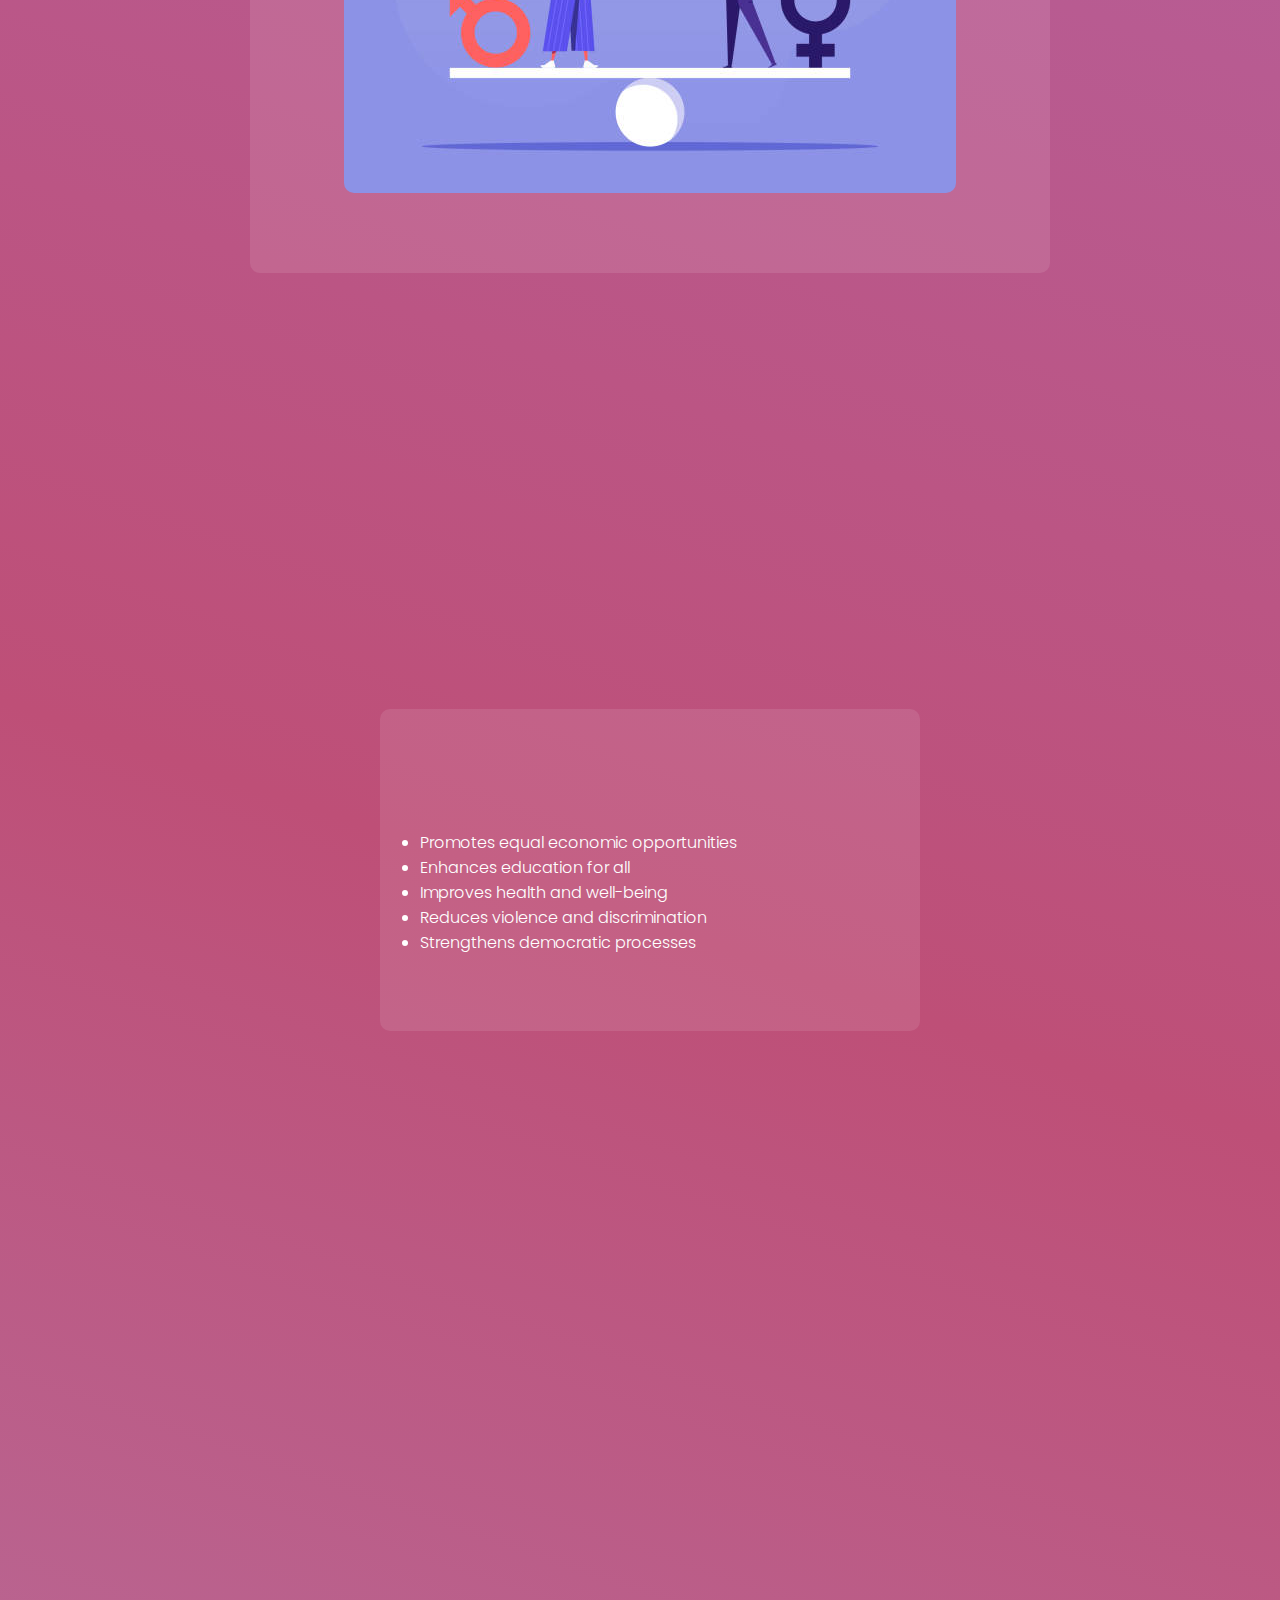
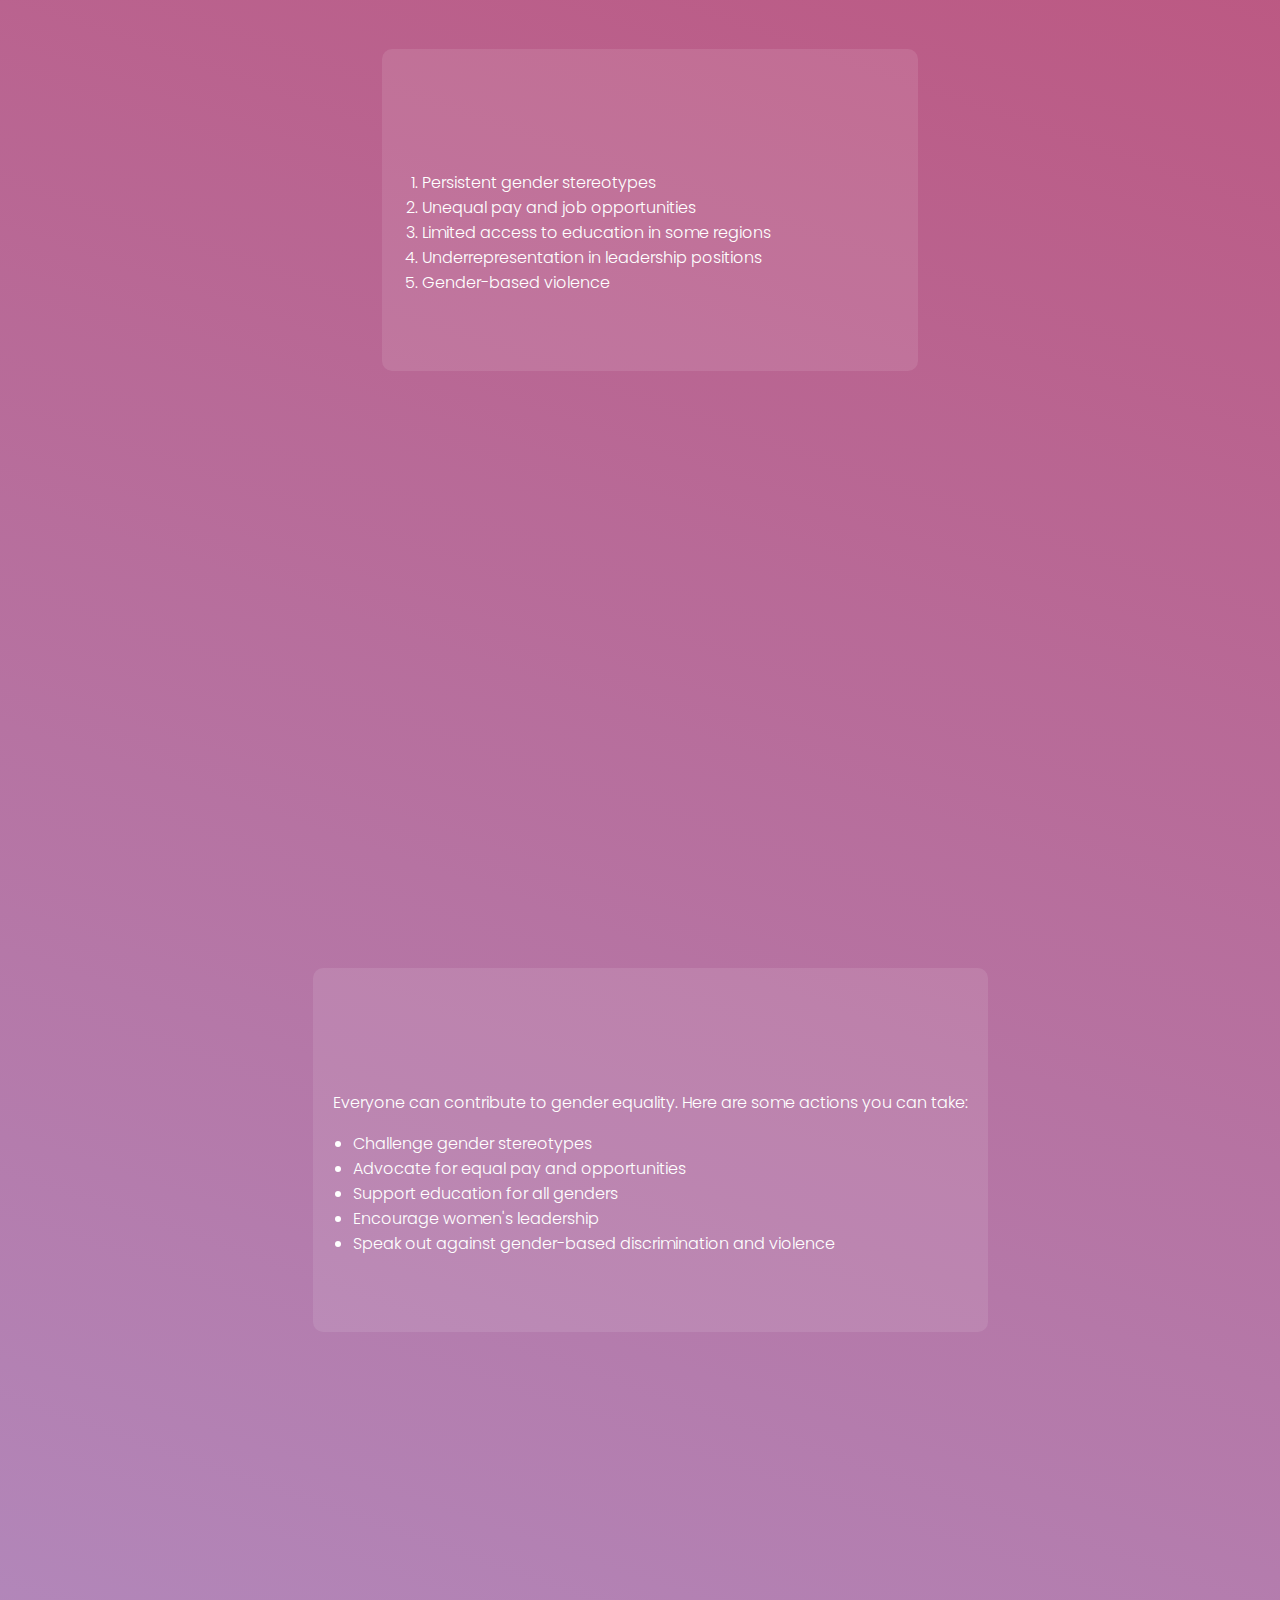
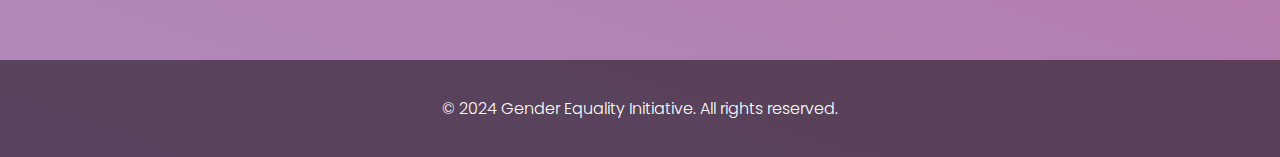
==== commit 0c1544aa: "Update index.html" ====
--- a/gender_equality_website/index.html
+++ b/gender_equality_website/index.html
@@ -5,7 +5,7 @@
     <meta charset="UTF-8">
     <meta name="viewport" content="width=device-width, initial-scale=1.0">
     <title>Gender Equality Initiative</title>
-    <link rel="icon" href="./aboutpage_img/icon_logo.png" type="image/x-icon">
+    <link rel="icon" href="./assets/icon_logo.png" type="image/x-icon">
     <link href="https://fonts.googleapis.com/css2?family=Poppins:wght@300;400;600&display=swap" rel="stylesheet">
     <link rel="stylesheet" href="style.css">
 </head>
@@ -29,7 +29,7 @@
                 <div class="content">
                     <h1 class="animate-title">Gender Equality Initiative</h1>
                     <p>Striving for a world where opportunities are unaffected by gender.</p>
-                    <img src="./aboutpage_img/homepage_bg.png" alt="Gender Equality Symbol" class="home-image">
+                    <img src="./assets/homepage_bg.png" alt="Gender Equality Symbol" class="home-image">
                 </div>
             </section>
 
@@ -40,7 +40,7 @@
                         It is a fundamental human right and a necessary foundation for a peaceful, prosperous, and
                         sustainable world.
                     </p>
-                    <img src="./aboutpage.img/aboutpage_img.jpg" alt="Gender Equality About" class="about-image">
+                    <img src="./assets/aboutpage_img.jpg" alt="Gender Equality About" class="about-image">
                 </div>
             </section>
 
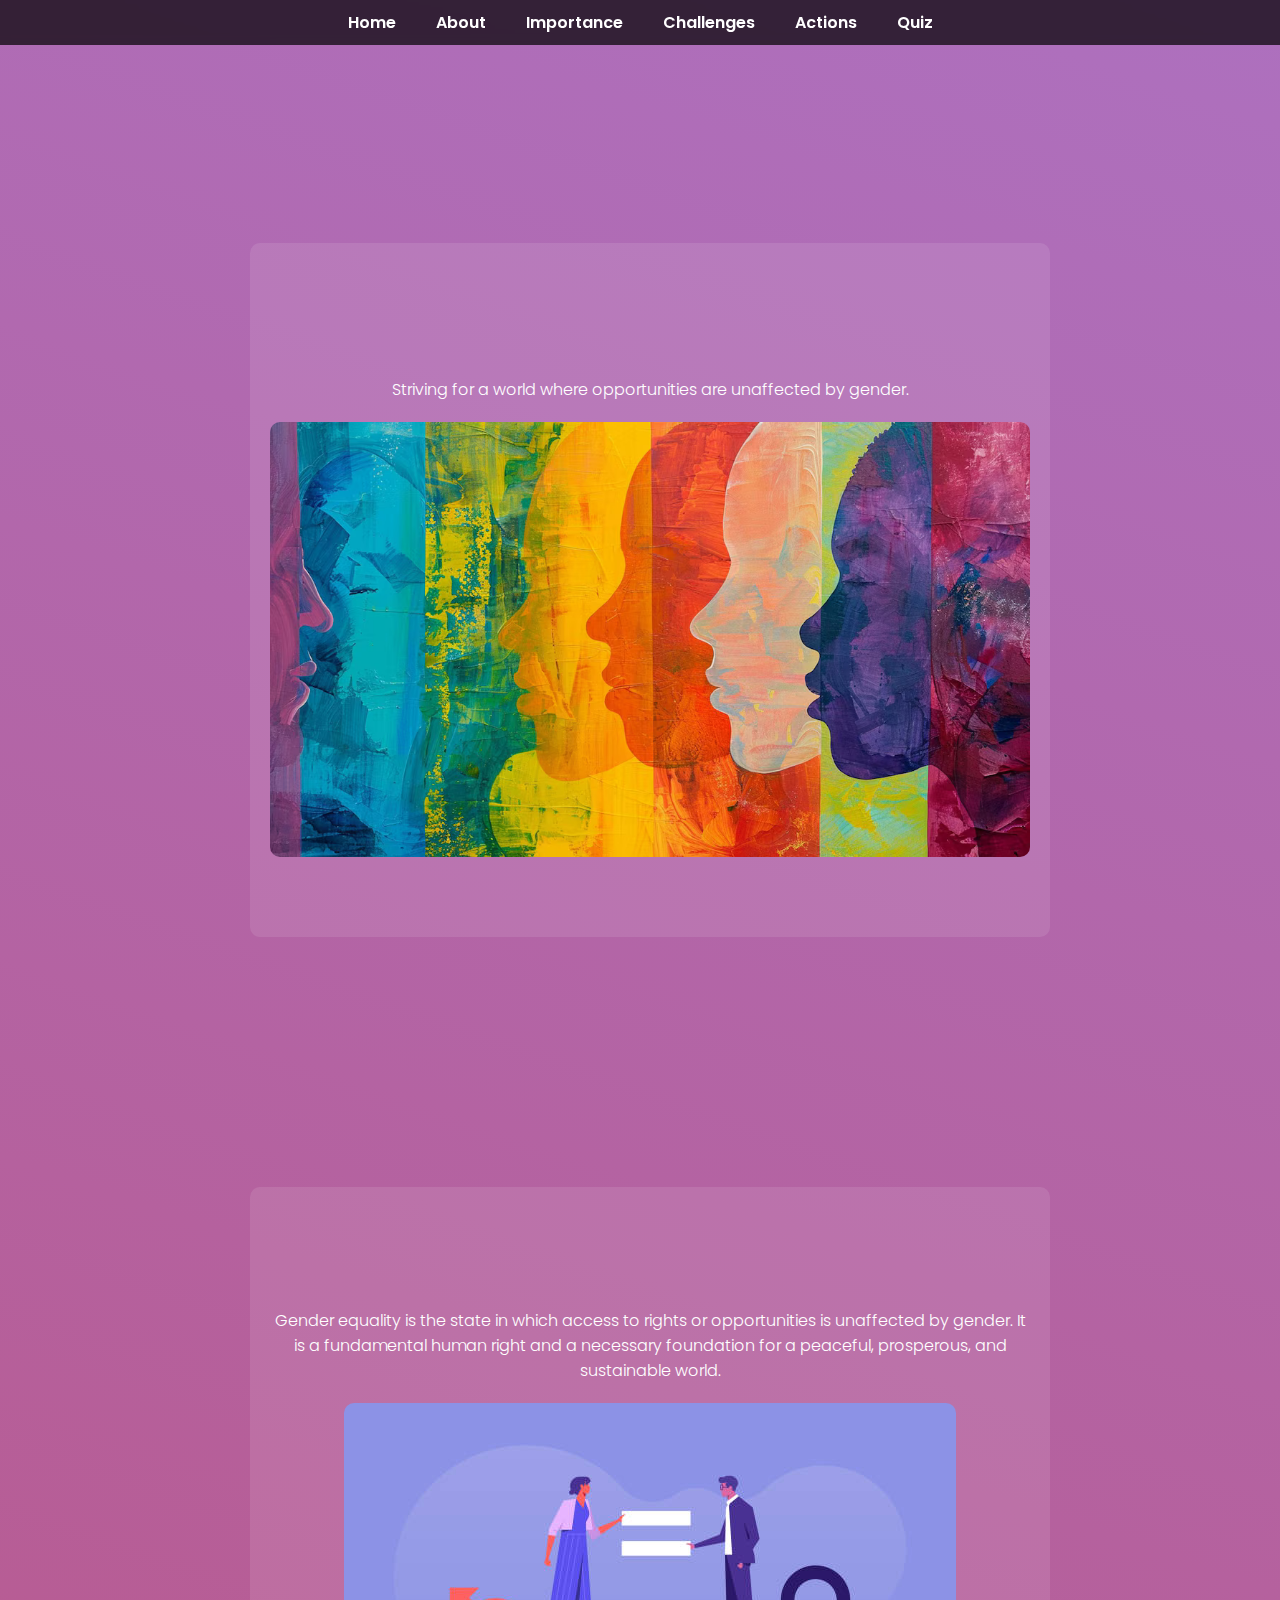
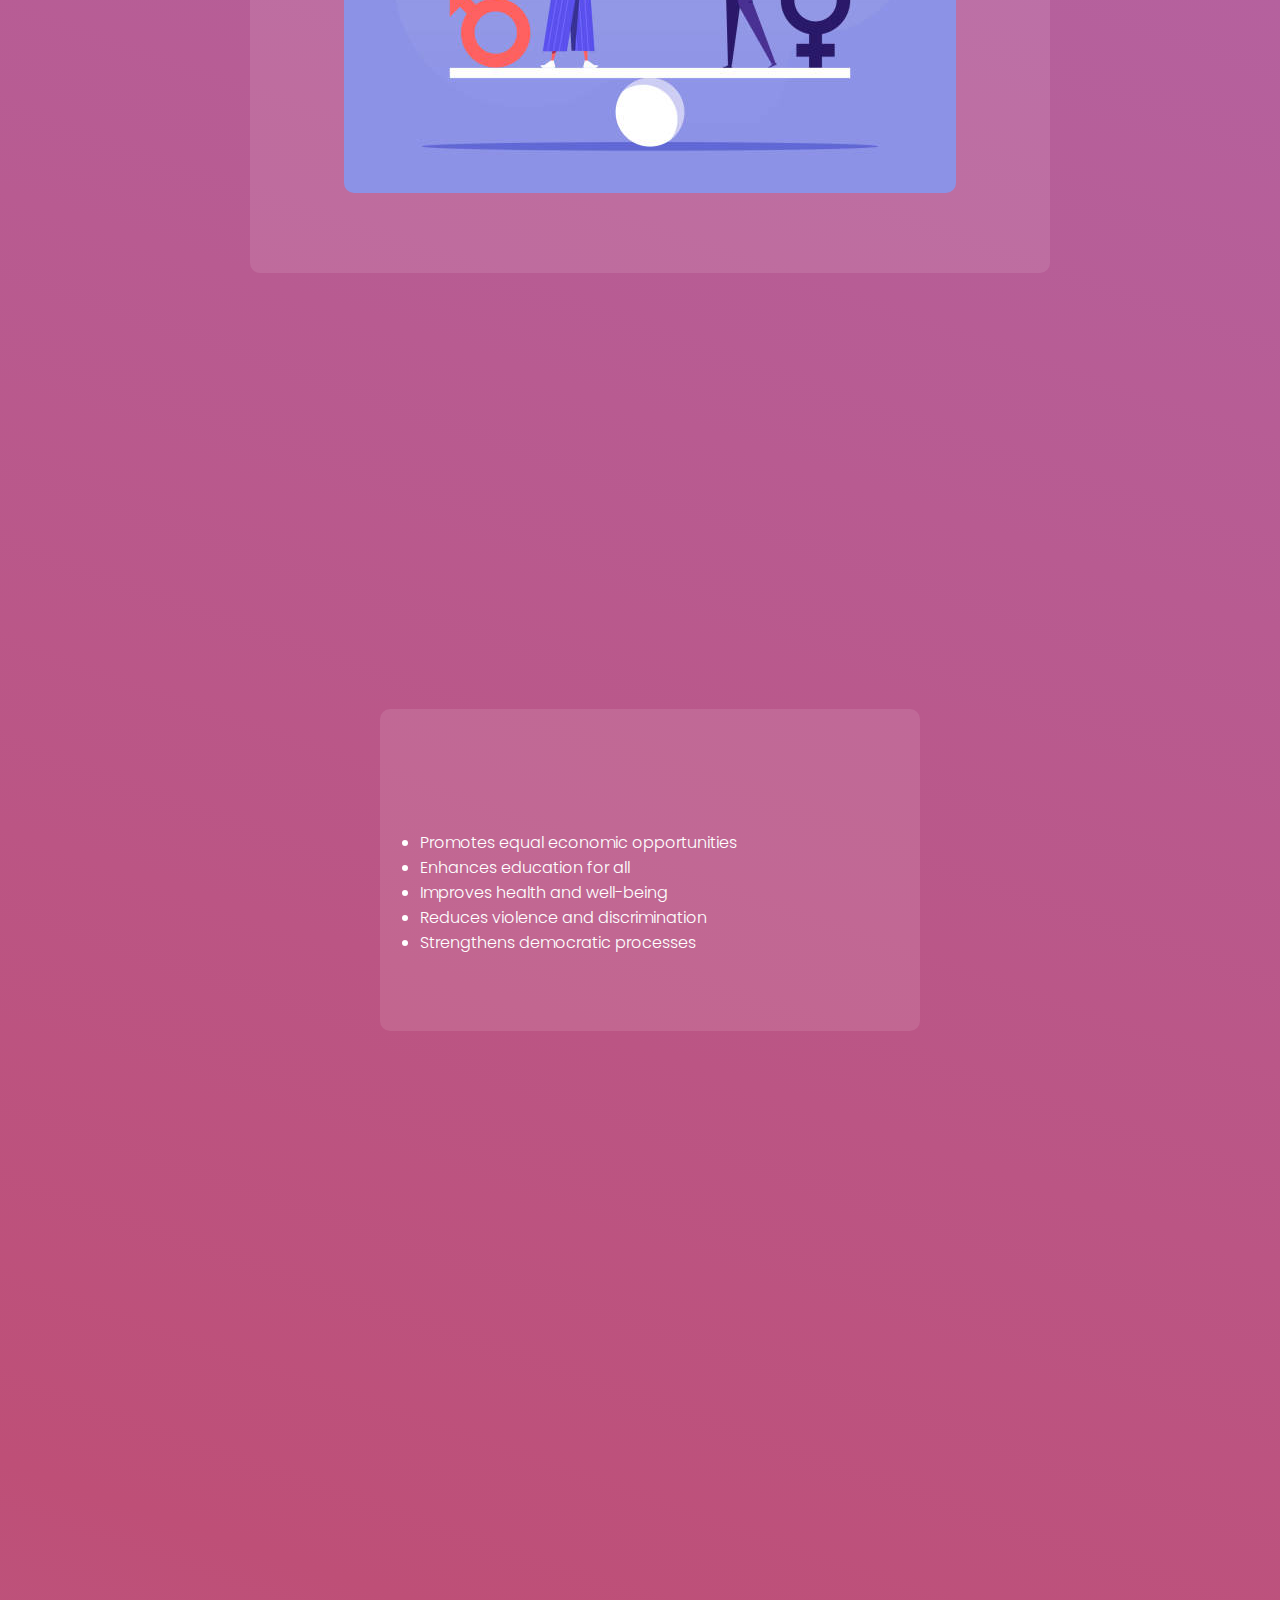
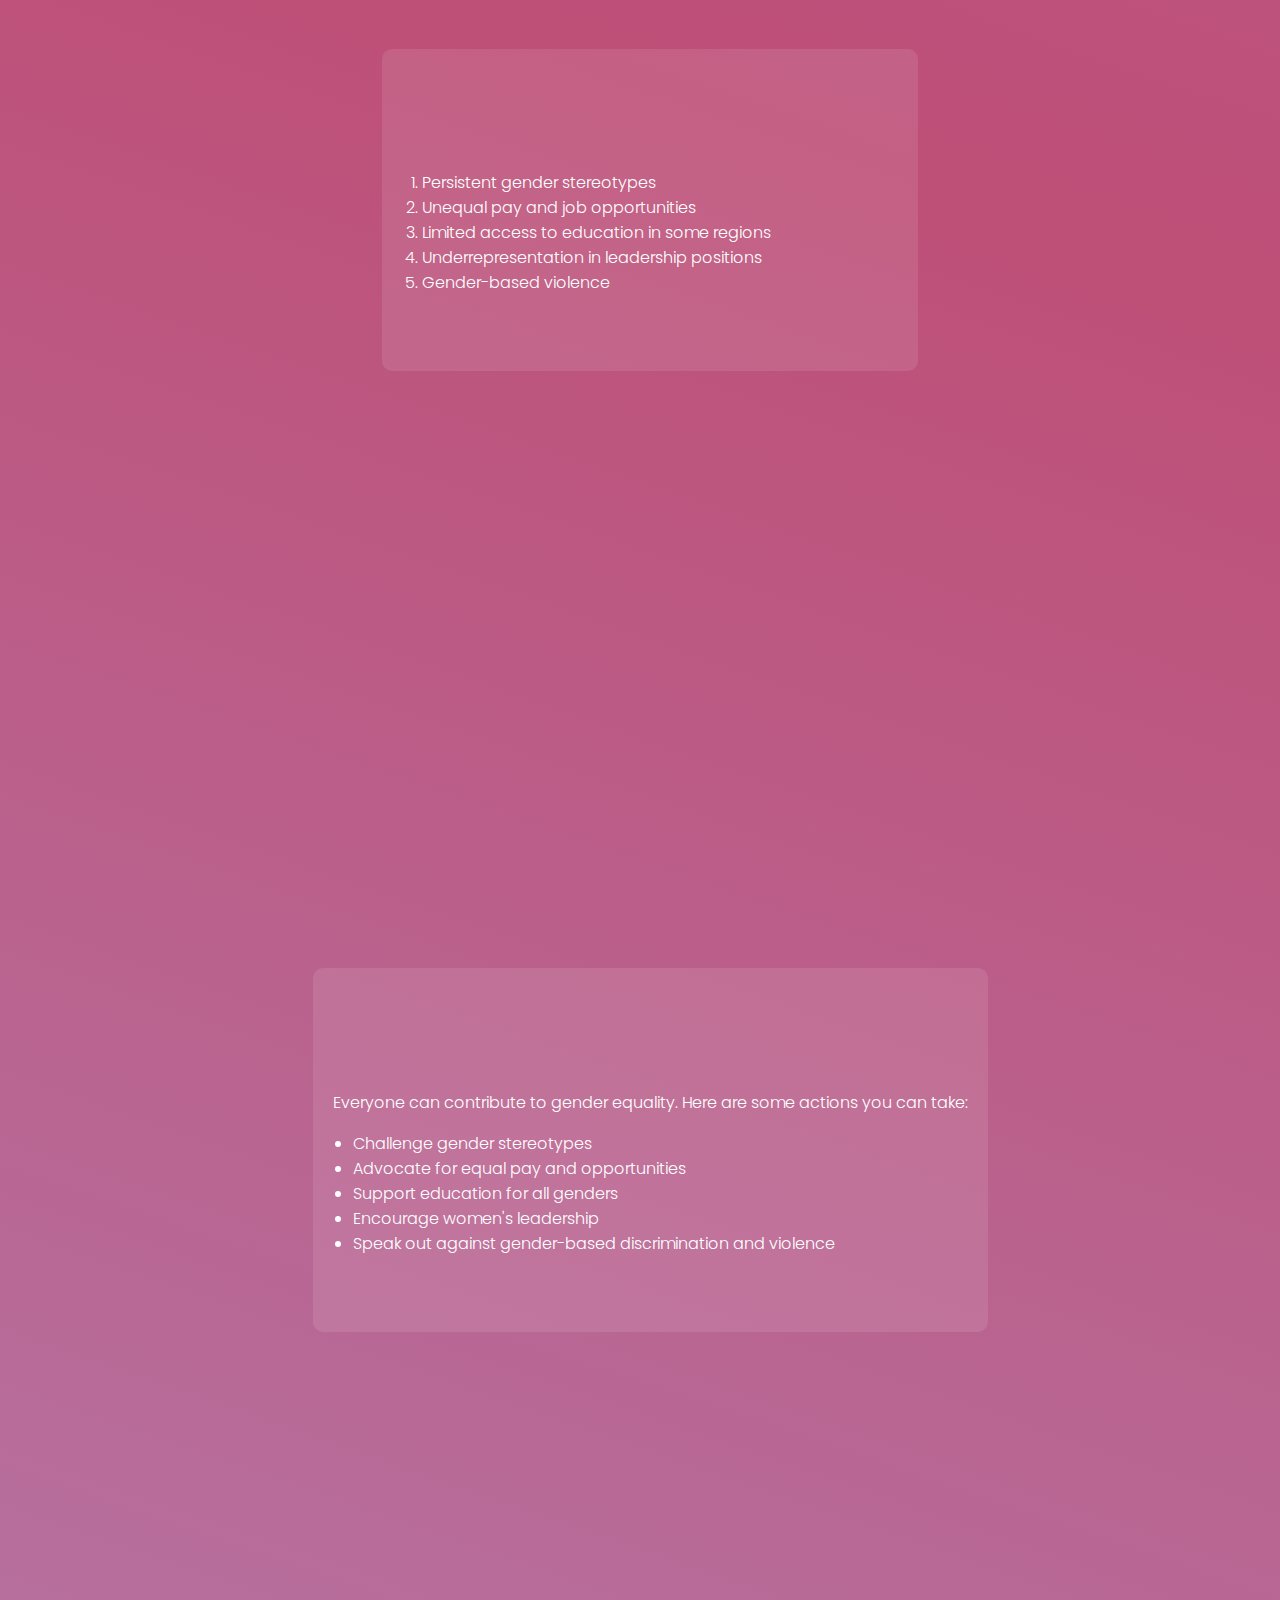
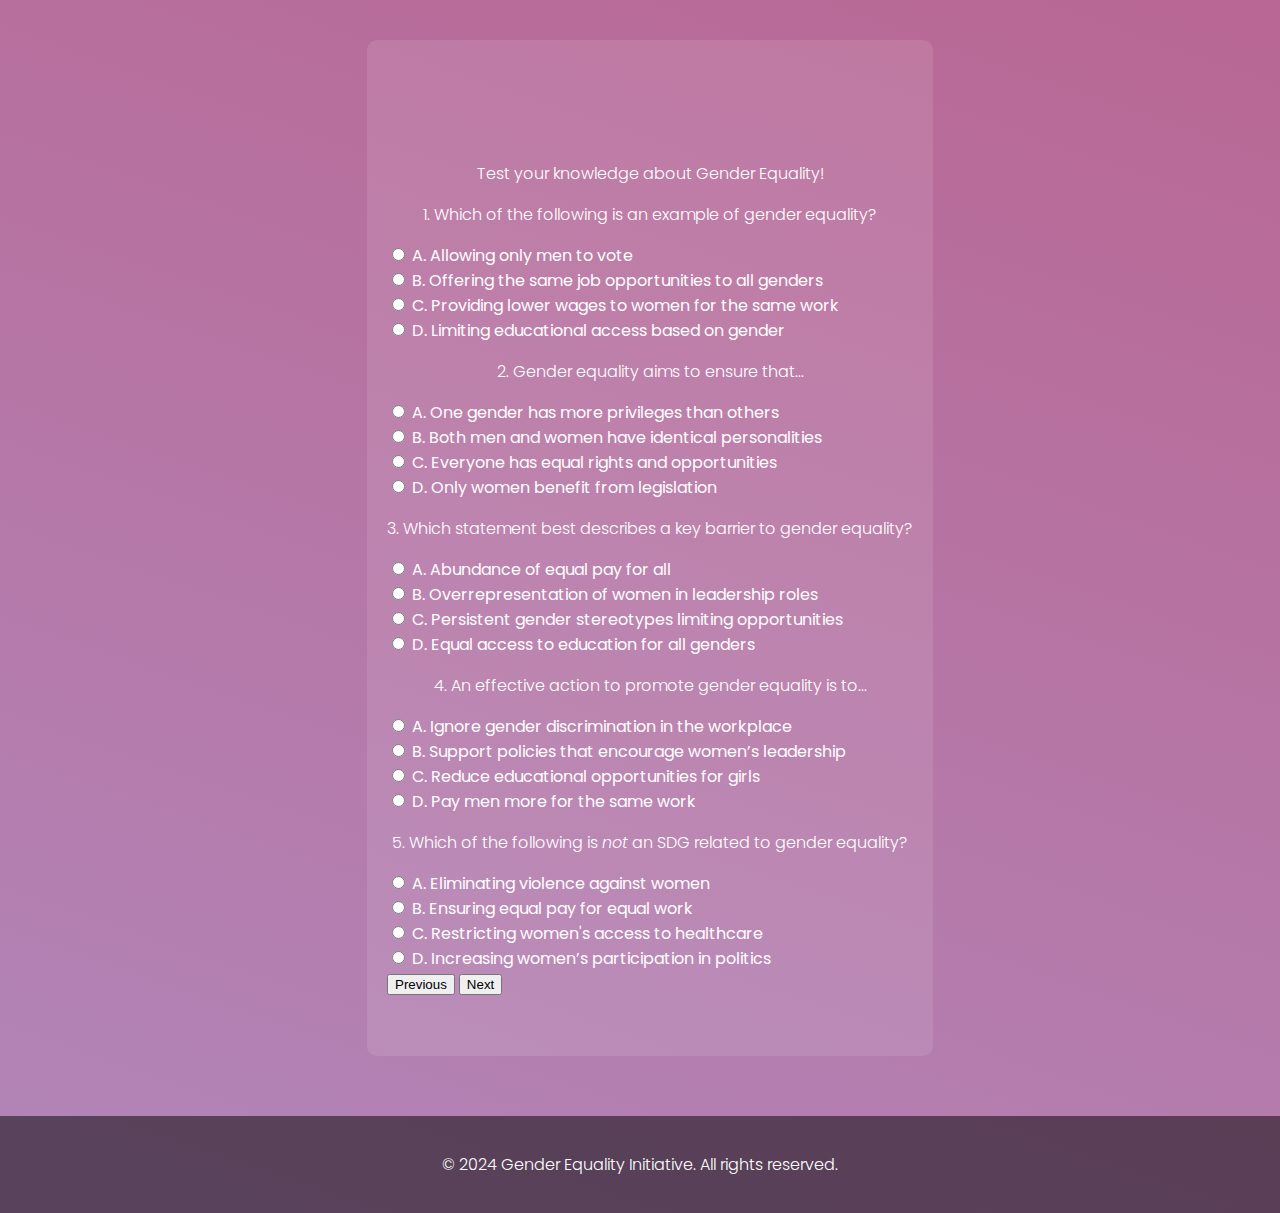
==== commit 39fa4427: "Update index.html" ====
--- a/gender_equality_website/index.html
+++ b/gender_equality_website/index.html
@@ -1,119 +1,246 @@
 <!DOCTYPE html>
 <html lang="en">
-
 <head>
-    <meta charset="UTF-8">
-    <meta name="viewport" content="width=device-width, initial-scale=1.0">
-    <title>Gender Equality Initiative</title>
-    <link rel="icon" href="./assets/icon_logo.png" type="image/x-icon">
-    <link href="https://fonts.googleapis.com/css2?family=Poppins:wght@300;400;600&display=swap" rel="stylesheet">
-    <link rel="stylesheet" href="style.css">
+  <meta charset="UTF-8" />
+  <meta name="viewport" content="width=device-width, initial-scale=1.0"/>
+  <title>Gender Equality Initiative</title>
+  <link rel="icon" href="./assets/icon_logo.png" type="image/x-icon" />
+  <!-- Google Fonts -->
+  <link
+    href="https://fonts.googleapis.com/css2?family=Poppins:wght@300;400;600&display=swap"
+    rel="stylesheet"
+  />
+  <!-- Main CSS -->
+  <link rel="stylesheet" href="style.css" />
 </head>
-
 <body class="gradient-background">
-    <div class="container">
-        <header>
-            <nav class="navbar">
-                <ul>
-                    <li><a href="#home">Home</a></li>
-                    <li><a href="#about">About</a></li>
-                    <li><a href="#importance">Importance</a></li>
-                    <li><a href="#challenges">Challenges</a></li>
-                    <li><a href="#actions">Actions</a></li>
-                </ul>
-            </nav>
-        </header>
-
-        <main>
-            <section id="home">
-                <div class="content">
-                    <h1 class="animate-title">Gender Equality Initiative</h1>
-                    <p>Striving for a world where opportunities are unaffected by gender.</p>
-                    <img src="./assets/homepage_bg.png" alt="Gender Equality Symbol" class="home-image">
-                </div>
-            </section>
-
-            <section id="about">
-                <div class="content">
-                    <h2 class="animate-title">About Gender Equality</h2>
-                    <p>Gender equality is the state in which access to rights or opportunities is unaffected by gender.
-                        It is a fundamental human right and a necessary foundation for a peaceful, prosperous, and
-                        sustainable world.
-                    </p>
-                    <img src="./assets/aboutpage_img.jpg" alt="Gender Equality About" class="about-image">
-                </div>
-            </section>
-
-            <section id="importance">
-                <div class="content">
-                    <h2 class="animate-title">Importance of Gender Equality</h2>
-                    <ul>
-                        <li>Promotes equal economic opportunities</li>
-                        <li>Enhances education for all</li>
-                        <li>Improves health and well-being</li>
-                        <li>Reduces violence and discrimination</li>
-                        <li>Strengthens democratic processes</li>
-                    </ul>
-                </div>
-            </section>
-
-            <section id="challenges">
-                <div class="content">
-                    <h2 class="animate-title">Challenges to Gender Equality</h2>
-                    <ol>
-                        <li>Persistent gender stereotypes</li>
-                        <li>Unequal pay and job opportunities</li>
-                        <li>Limited access to education in some regions</li>
-                        <li>Underrepresentation in leadership positions</li>
-                        <li>Gender-based violence</li>
-                    </ol>
-                </div>
-            </section>
-
-            <section id="actions">
-                <div class="content">
-                    <h2 class="animate-title">Actions to Promote Gender Equality</h2>
-                    <p>Everyone can contribute to gender equality. Here are some actions you can take:</p>
-                    <ul>
-                        <li>Challenge gender stereotypes</li>
-                        <li>Advocate for equal pay and opportunities</li>
-                        <li>Support education for all genders</li>
-                        <li>Encourage women's leadership</li>
-                        <li>Speak out against gender-based discrimination and violence</li>
-                    </ul>
-                </div>
-            </section>
-        </main>
-    </div>
-
-    <footer>
-        <p>&copy; 2024 Gender Equality Initiative. All rights reserved.</p>
-    </footer>
-
-    <script>
-        document.addEventListener('DOMContentLoaded', function () {
-            const sections = document.querySelectorAll('section');
-            const navLinks = document.querySelectorAll('nav a');
-
-            function highlightNavLink() {
-                const scrollPosition = window.scrollY;
-
-                sections.forEach((section, index) => {
-                    const sectionTop = section.offsetTop - 100;
-                    const sectionBottom = sectionTop + section.offsetHeight;
-
-                    if (scrollPosition >= sectionTop && scrollPosition < sectionBottom) {
-                        navLinks.forEach(link => link.classList.remove('active'));
-                        navLinks[index].classList.add('active');
-                        section.classList.add('visible');
-                    }
-                });
-            }
-
-            window.addEventListener('scroll', highlightNavLink);
-            highlightNavLink();
-        });
-    </script>
+  <div class="container">
+    <header>
+      <nav class="navbar">
+        <ul>
+          <li><a href="#home">Home</a></li>
+          <li><a href="#about">About</a></li>
+          <li><a href="#importance">Importance</a></li>
+          <li><a href="#challenges">Challenges</a></li>
+          <li><a href="#actions">Actions</a></li>
+          <!-- New Quiz Link -->
+          <li><a href="#quiz">Quiz</a></li>
+        </ul>
+      </nav>
+    </header>
+
+    <main>
+      <!-- Home Section -->
+      <section id="home">
+        <div class="content">
+          <h1 class="animate-title">Gender Equality Initiative</h1>
+          <p>Striving for a world where opportunities are unaffected by gender.</p>
+          <img
+            src="./assets/homepage_bg.png"
+            alt="Gender Equality Symbol"
+            class="home-image"
+          />
+        </div>
+      </section>
+
+      <!-- About Section -->
+      <section id="about">
+        <div class="content">
+          <h2 class="animate-title">About Gender Equality</h2>
+          <p>
+            Gender equality is the state in which access to rights or opportunities
+            is unaffected by gender. It is a fundamental human right and a necessary
+            foundation for a peaceful, prosperous, and sustainable world.
+          </p>
+          <img
+            src="./assets/aboutpage_img.jpg"
+            alt="Gender Equality About"
+            class="about-image"
+          />
+        </div>
+      </section>
+
+      <!-- Importance Section -->
+      <section id="importance">
+        <div class="content">
+          <h2 class="animate-title">Importance of Gender Equality</h2>
+          <ul>
+            <li>Promotes equal economic opportunities</li>
+            <li>Enhances education for all</li>
+            <li>Improves health and well-being</li>
+            <li>Reduces violence and discrimination</li>
+            <li>Strengthens democratic processes</li>
+          </ul>
+        </div>
+      </section>
+
+      <!-- Challenges Section -->
+      <section id="challenges">
+        <div class="content">
+          <h2 class="animate-title">Challenges to Gender Equality</h2>
+          <ol>
+            <li>Persistent gender stereotypes</li>
+            <li>Unequal pay and job opportunities</li>
+            <li>Limited access to education in some regions</li>
+            <li>Underrepresentation in leadership positions</li>
+            <li>Gender-based violence</li>
+          </ol>
+        </div>
+      </section>
+
+      <!-- Actions Section -->
+      <section id="actions">
+        <div class="content">
+          <h2 class="animate-title">Actions to Promote Gender Equality</h2>
+          <p>
+            Everyone can contribute to gender equality. Here are some actions you
+            can take:
+          </p>
+          <ul>
+            <li>Challenge gender stereotypes</li>
+            <li>Advocate for equal pay and opportunities</li>
+            <li>Support education for all genders</li>
+            <li>Encourage women's leadership</li>
+            <li>Speak out against gender-based discrimination and violence</li>
+          </ul>
+        </div>
+      </section>
+
+      <!-- Quiz Section -->
+      <section id="quiz">
+        <div class="content">
+          <h2 class="animate-title">Gender Equality Quiz</h2>
+          <p>Test your knowledge about Gender Equality!</p>
+
+          <!-- Start of Form -->
+          <form id="quizForm">
+            <!-- Question 1 -->
+            <div class="quiz-card" data-question="1">
+              <p>1. Which of the following is an example of gender equality?</p>
+              <label>
+                <input type="radio" name="q1" value="a" />
+                A. Allowing only men to vote
+              </label><br />
+              <label>
+                <input type="radio" name="q1" value="b" />
+                B. Offering the same job opportunities to all genders
+              </label><br />
+              <label>
+                <input type="radio" name="q1" value="c" />
+                C. Providing lower wages to women for the same work
+              </label><br />
+              <label>
+                <input type="radio" name="q1" value="d" />
+                D. Limiting educational access based on gender
+              </label>
+            </div>
+
+            <!-- Question 2 -->
+            <div class="quiz-card" data-question="2">
+              <p>2. Gender equality aims to ensure that...</p>
+              <label>
+                <input type="radio" name="q2" value="a" />
+                A. One gender has more privileges than others
+              </label><br />
+              <label>
+                <input type="radio" name="q2" value="b" />
+                B. Both men and women have identical personalities
+              </label><br />
+              <label>
+                <input type="radio" name="q2" value="c" />
+                C. Everyone has equal rights and opportunities
+              </label><br />
+              <label>
+                <input type="radio" name="q2" value="d" />
+                D. Only women benefit from legislation
+              </label>
+            </div>
+
+            <!-- Question 3 -->
+            <div class="quiz-card" data-question="3">
+              <p>3. Which statement best describes a key barrier to gender equality?</p>
+              <label>
+                <input type="radio" name="q3" value="a" />
+                A. Abundance of equal pay for all
+              </label><br />
+              <label>
+                <input type="radio" name="q3" value="b" />
+                B. Overrepresentation of women in leadership roles
+              </label><br />
+              <label>
+                <input type="radio" name="q3" value="c" />
+                C. Persistent gender stereotypes limiting opportunities
+              </label><br />
+              <label>
+                <input type="radio" name="q3" value="d" />
+                D. Equal access to education for all genders
+              </label>
+            </div>
+
+            <!-- Question 4 -->
+            <div class="quiz-card" data-question="4">
+              <p>4. An effective action to promote gender equality is to...</p>
+              <label>
+                <input type="radio" name="q4" value="a" />
+                A. Ignore gender discrimination in the workplace
+              </label><br />
+              <label>
+                <input type="radio" name="q4" value="b" />
+                B. Support policies that encourage women’s leadership
+              </label><br />
+              <label>
+                <input type="radio" name="q4" value="c" />
+                C. Reduce educational opportunities for girls
+              </label><br />
+              <label>
+                <input type="radio" name="q4" value="d" />
+                D. Pay men more for the same work
+              </label>
+            </div>
+
+            <!-- Question 5 -->
+            <div class="quiz-card" data-question="5">
+              <p>5. Which of the following is <em>not</em> an SDG related to gender equality?</p>
+              <label>
+                <input type="radio" name="q5" value="a" />
+                A. Eliminating violence against women
+              </label><br />
+              <label>
+                <input type="radio" name="q5" value="b" />
+                B. Ensuring equal pay for equal work
+              </label><br />
+              <label>
+                <input type="radio" name="q5" value="c" />
+                C. Restricting women's access to healthcare
+              </label><br />
+              <label>
+                <input type="radio" name="q5" value="d" />
+                D. Increasing women’s participation in politics
+              </label>
+            </div>
+
+            <!-- Navigation Buttons -->
+            <div class="quiz-navigation">
+              <button type="button" id="prevBtn">Previous</button>
+              <button type="button" id="nextBtn">Next</button>
+              <!-- This will only appear on the last question -->
+              <button type="button" id="submitQuiz" style="display:none;">Submit</button>
+            </div>
+          </form>
+          <!-- End of Form -->
+
+          <!-- Result Display -->
+          <div id="quizResult" class="quiz-result"></div>
+        </div>
+      </section>
+    </main>
+  </div>
+
+  <footer>
+    <p>&copy; 2024 Gender Equality Initiative. All rights reserved.</p>
+  </footer>
+
+  <!-- Main JS -->
+  <script src="script.js"></script>
 </body>
-
 </html>
